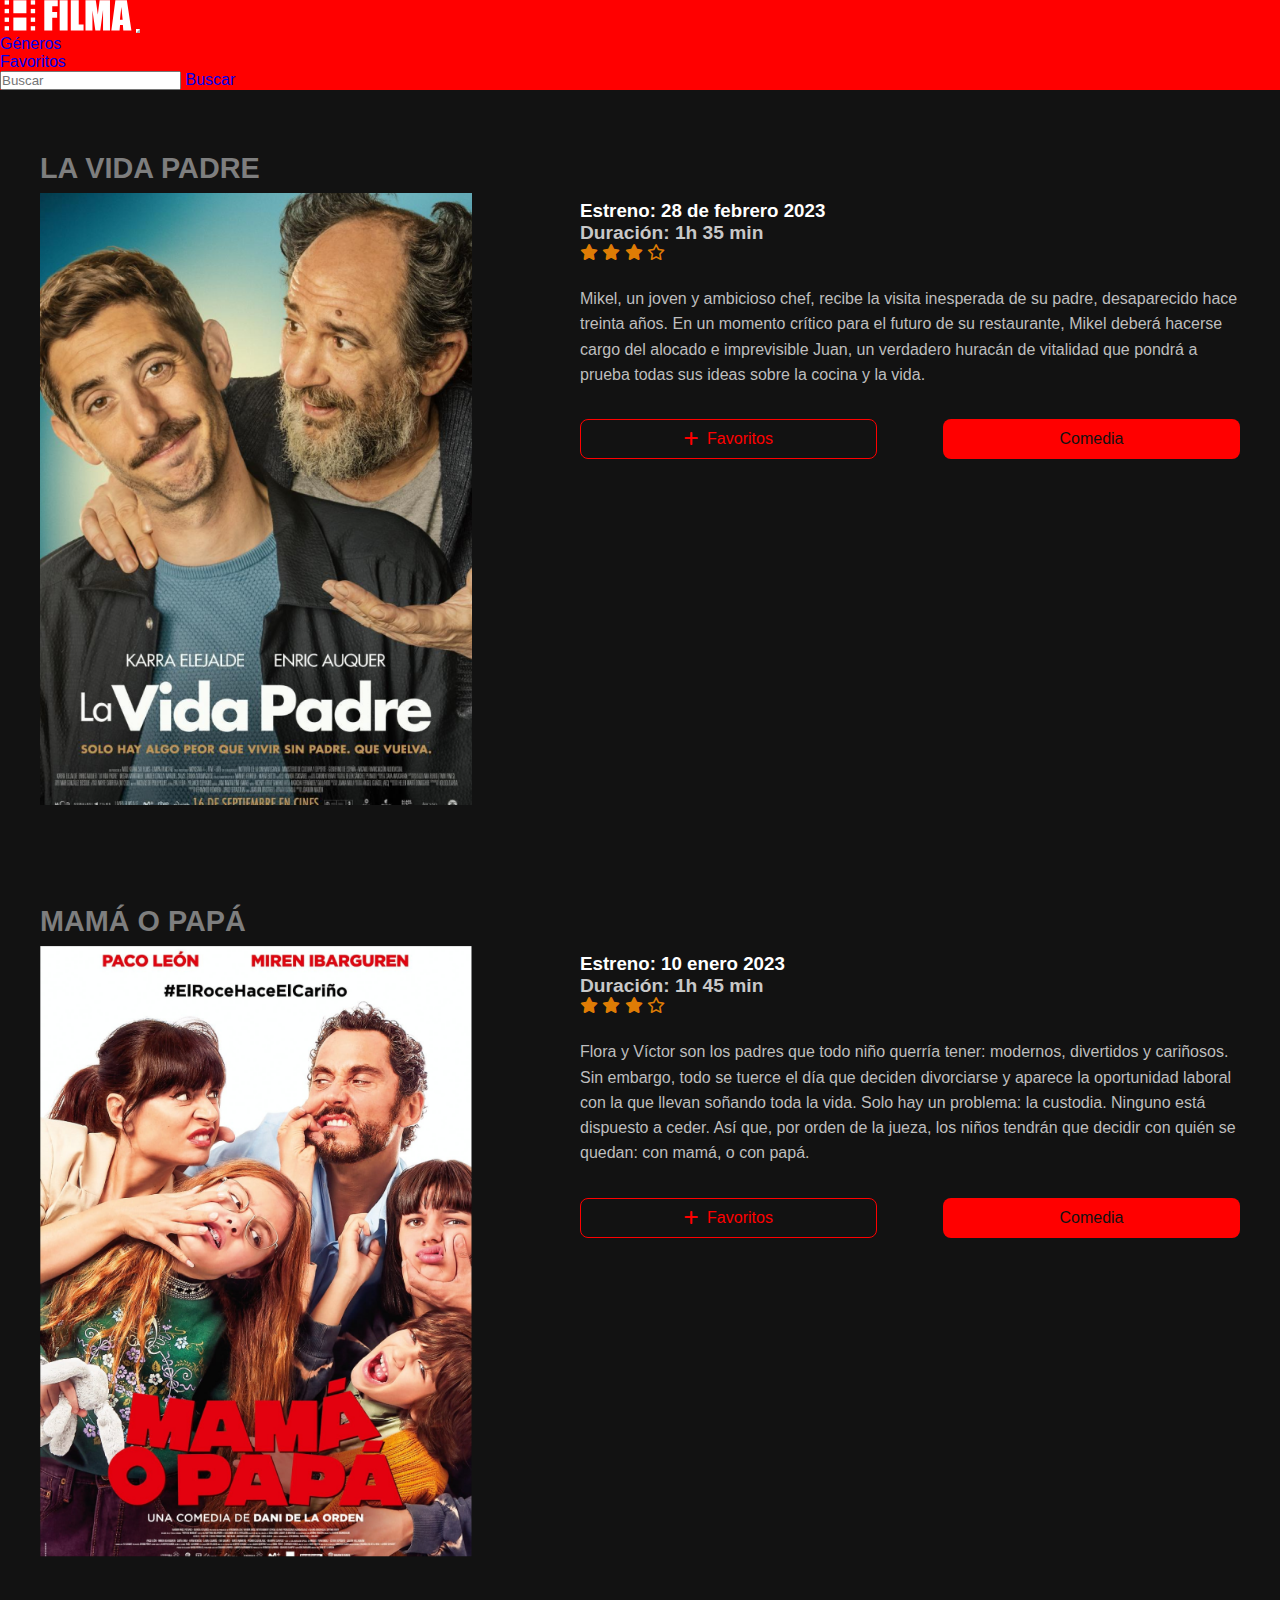
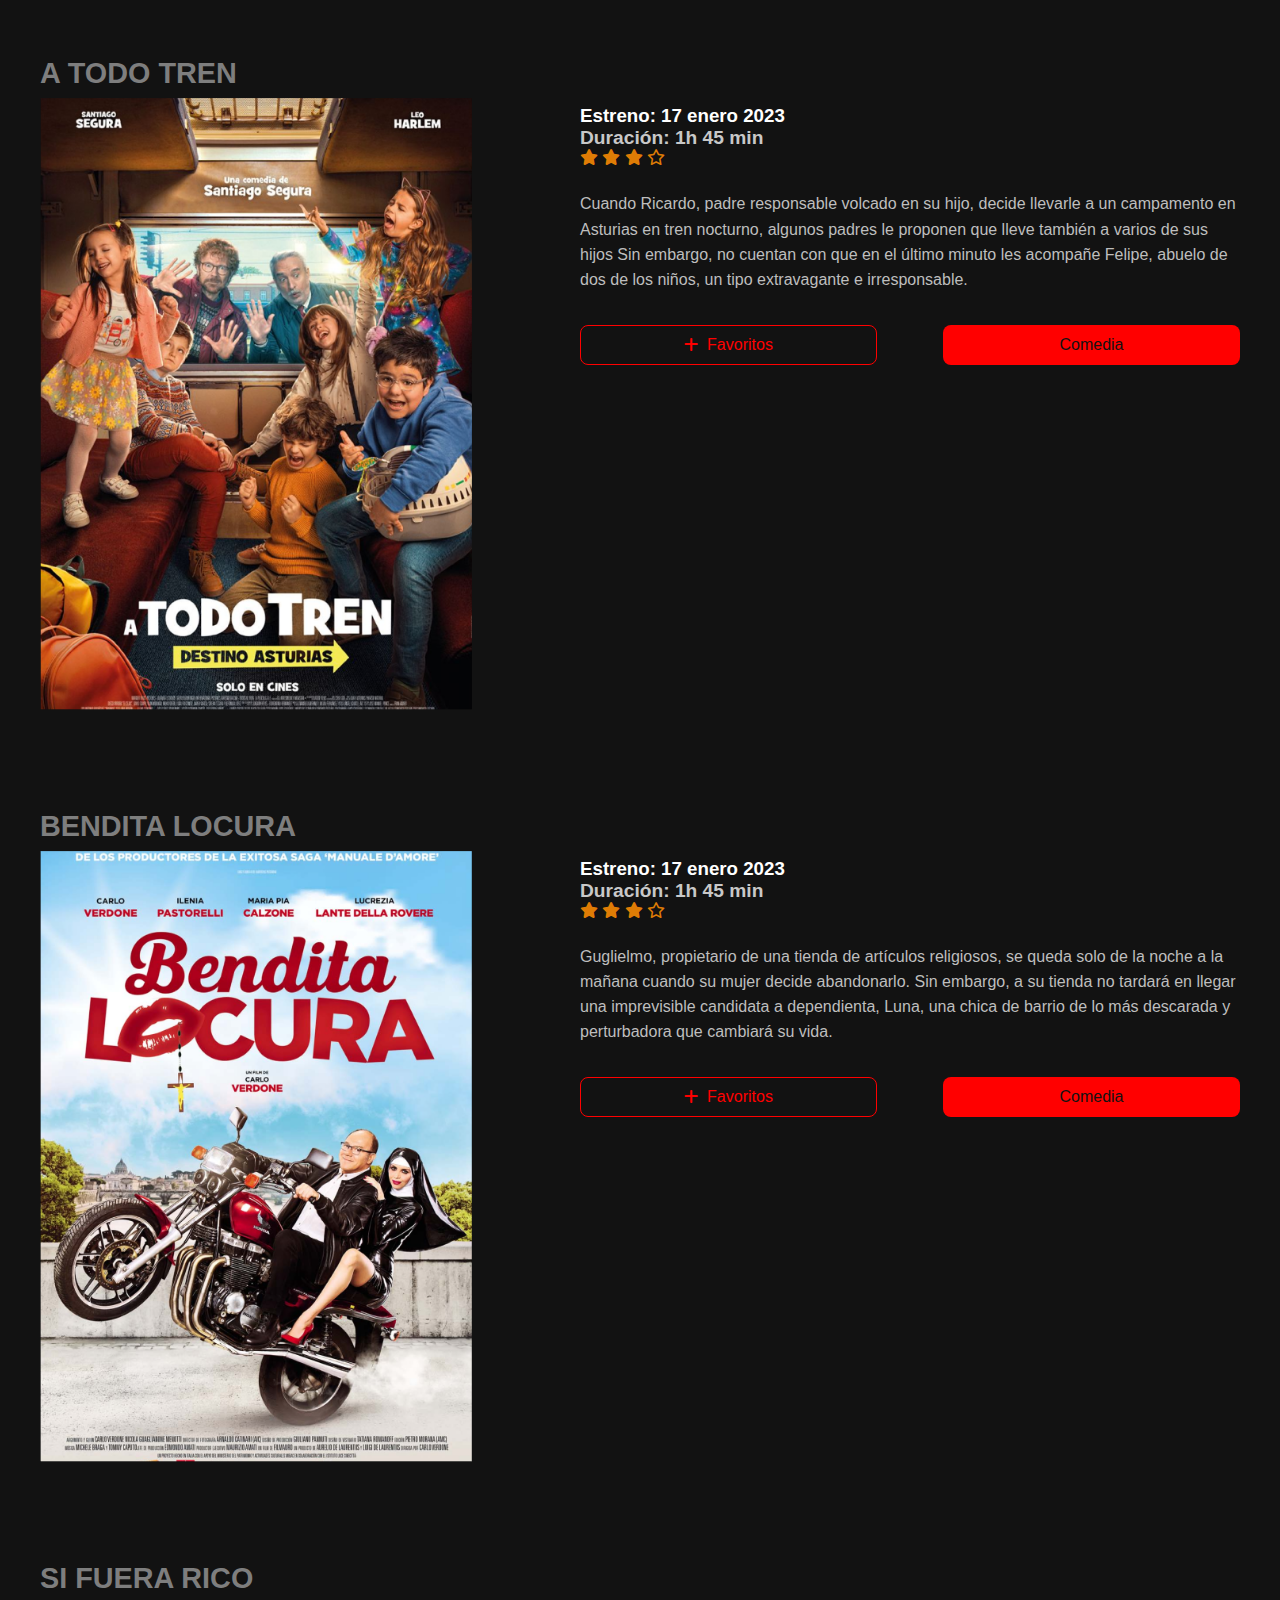
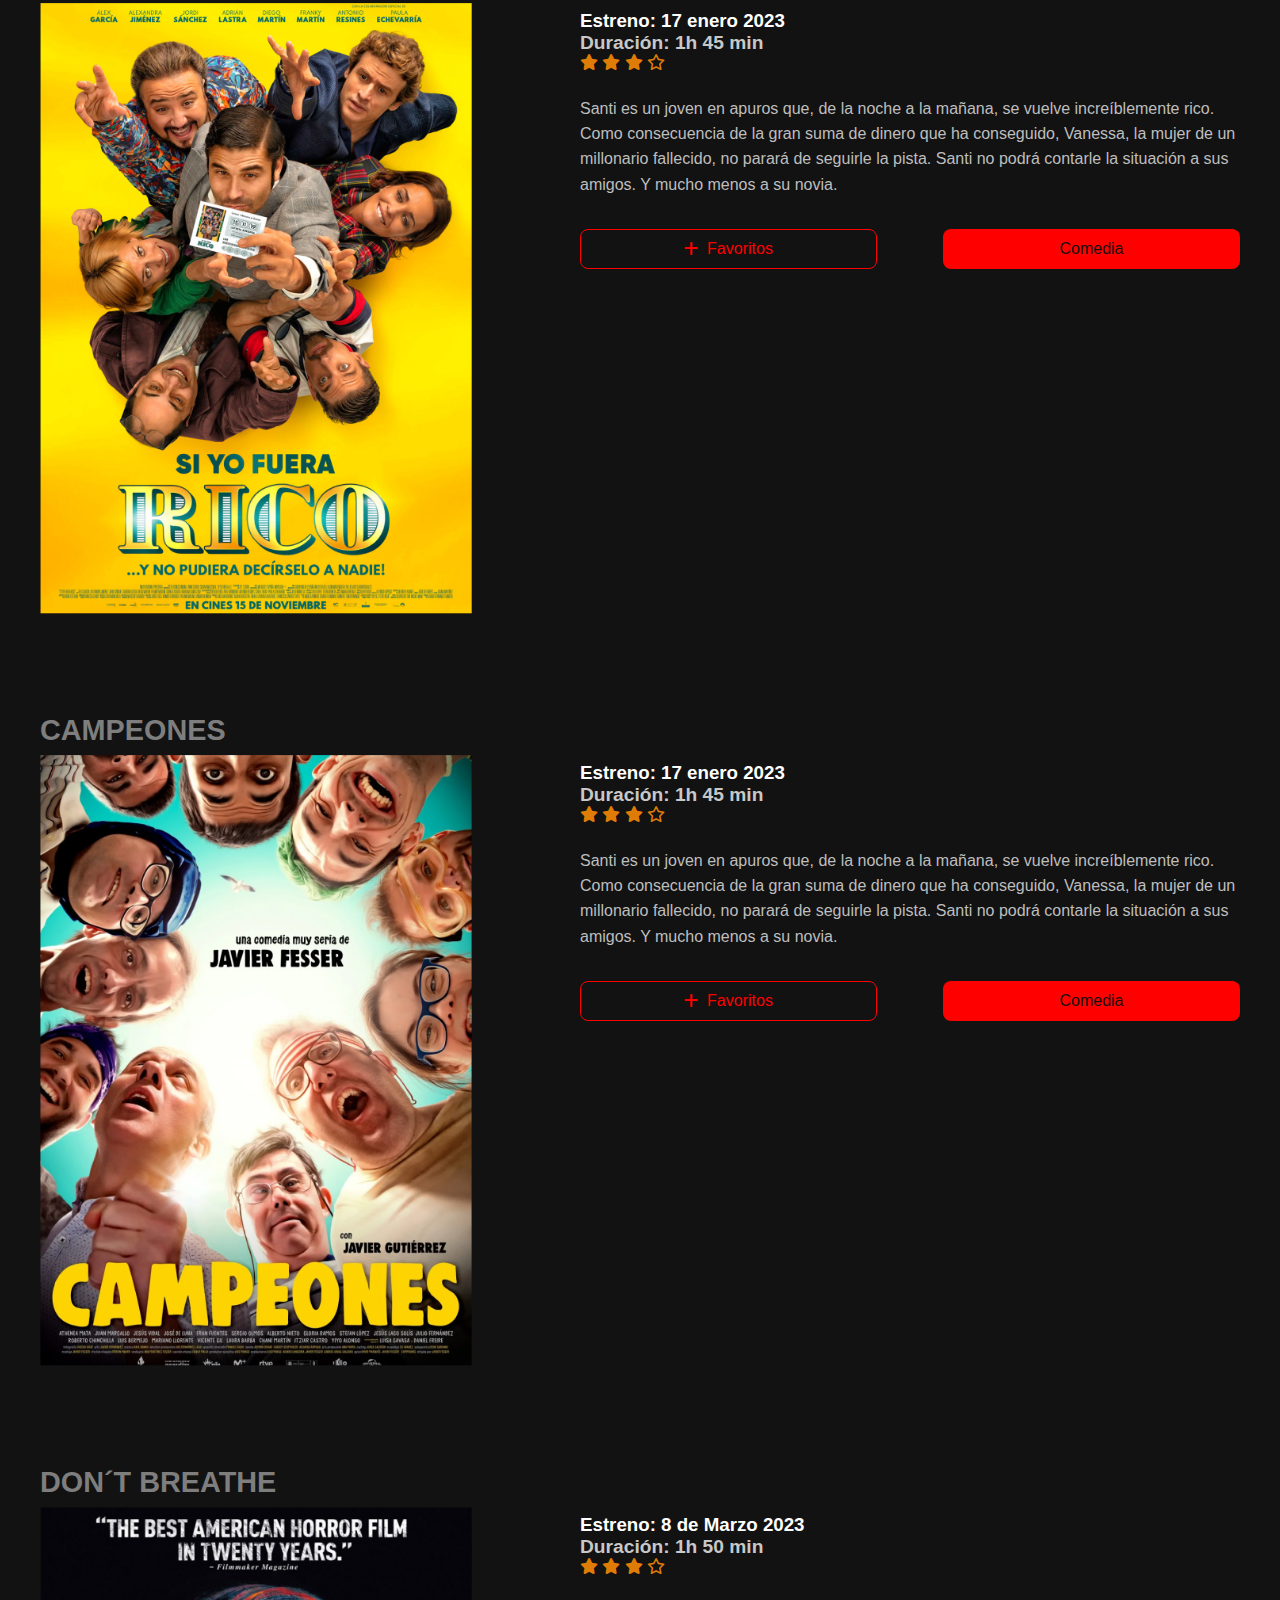
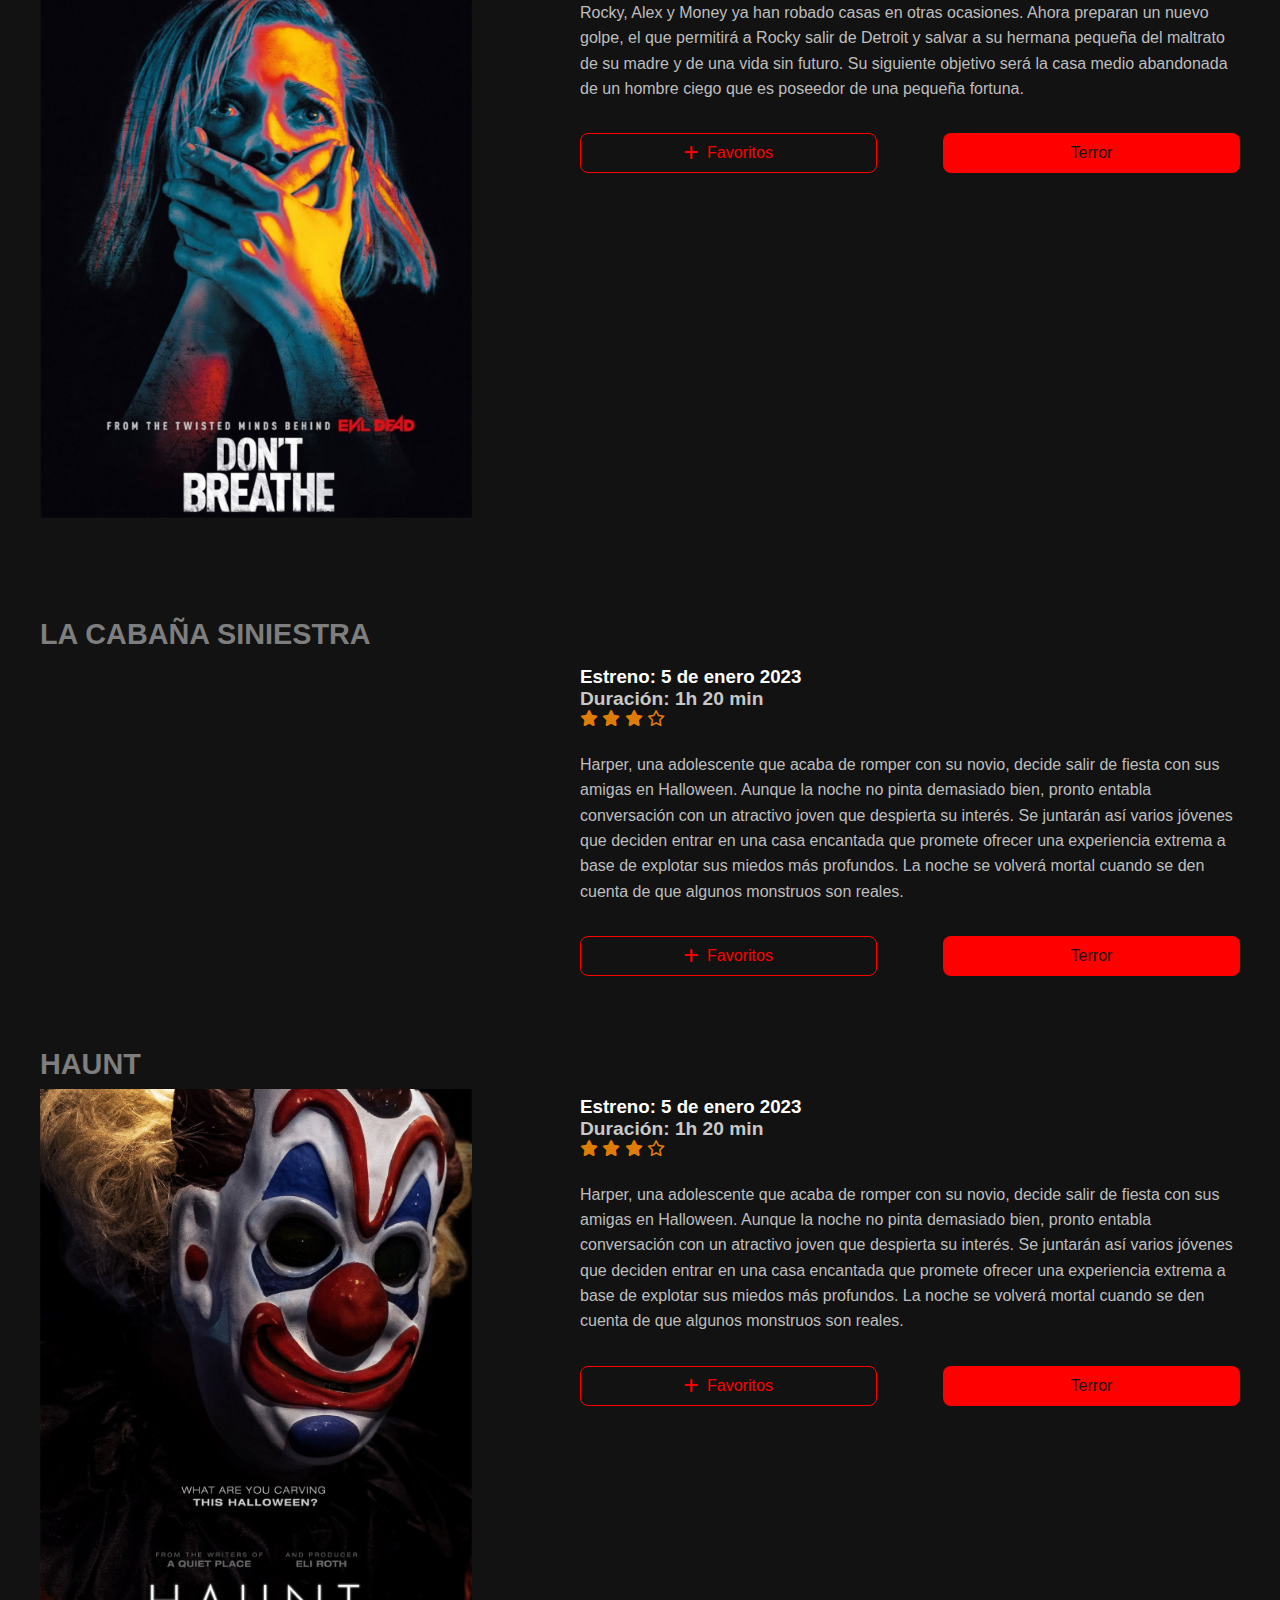
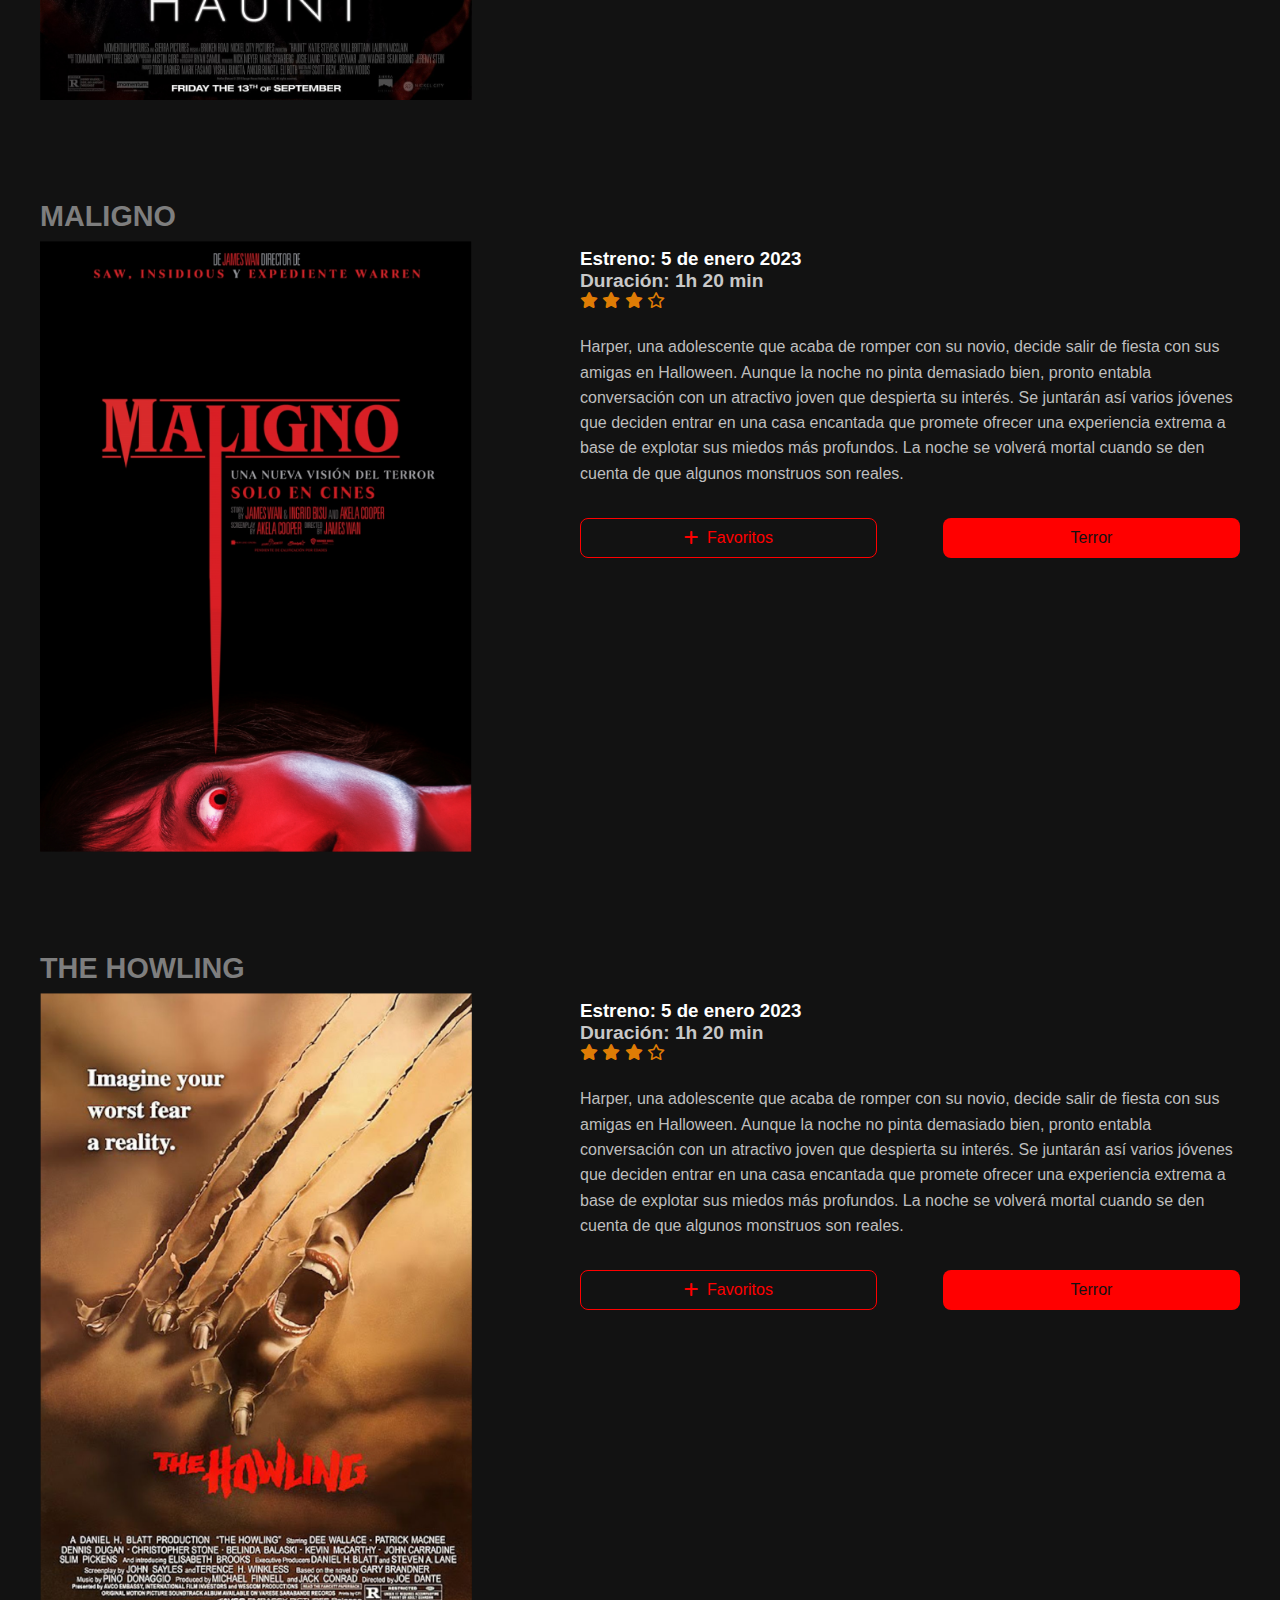
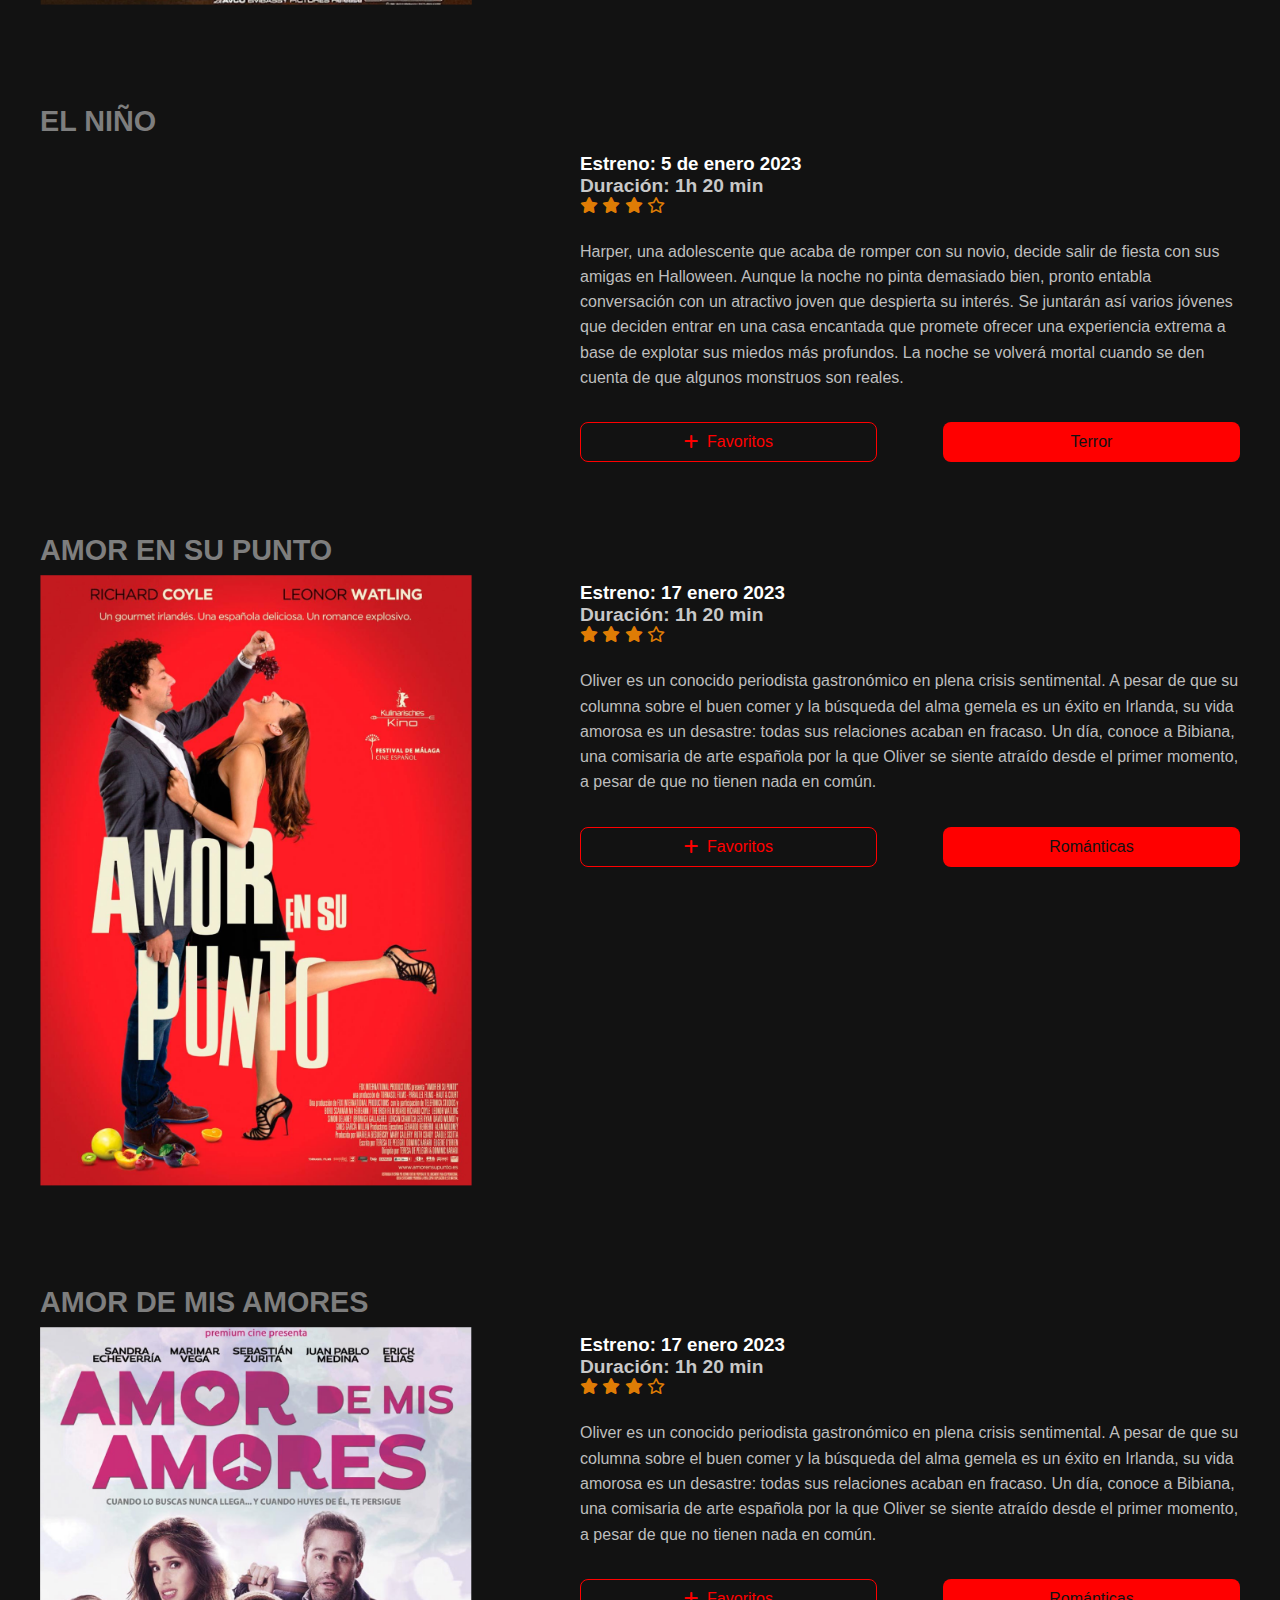
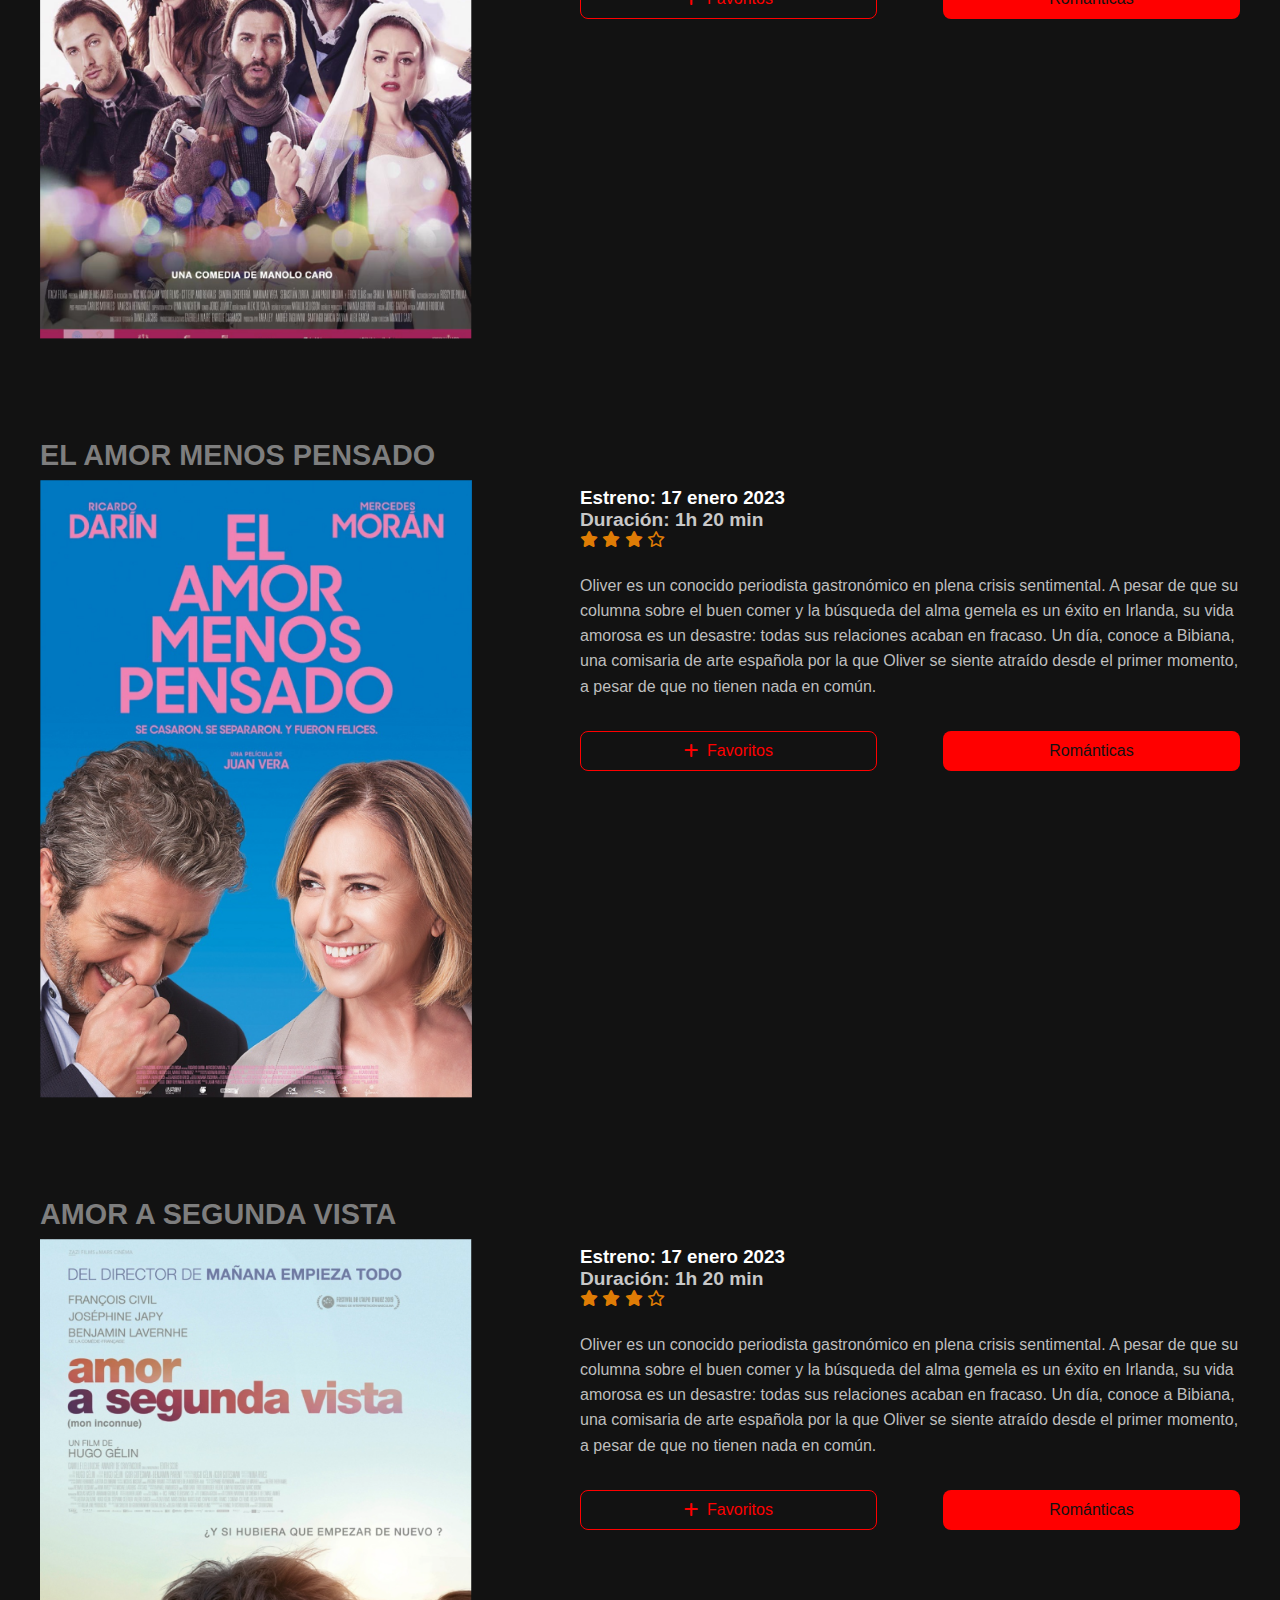
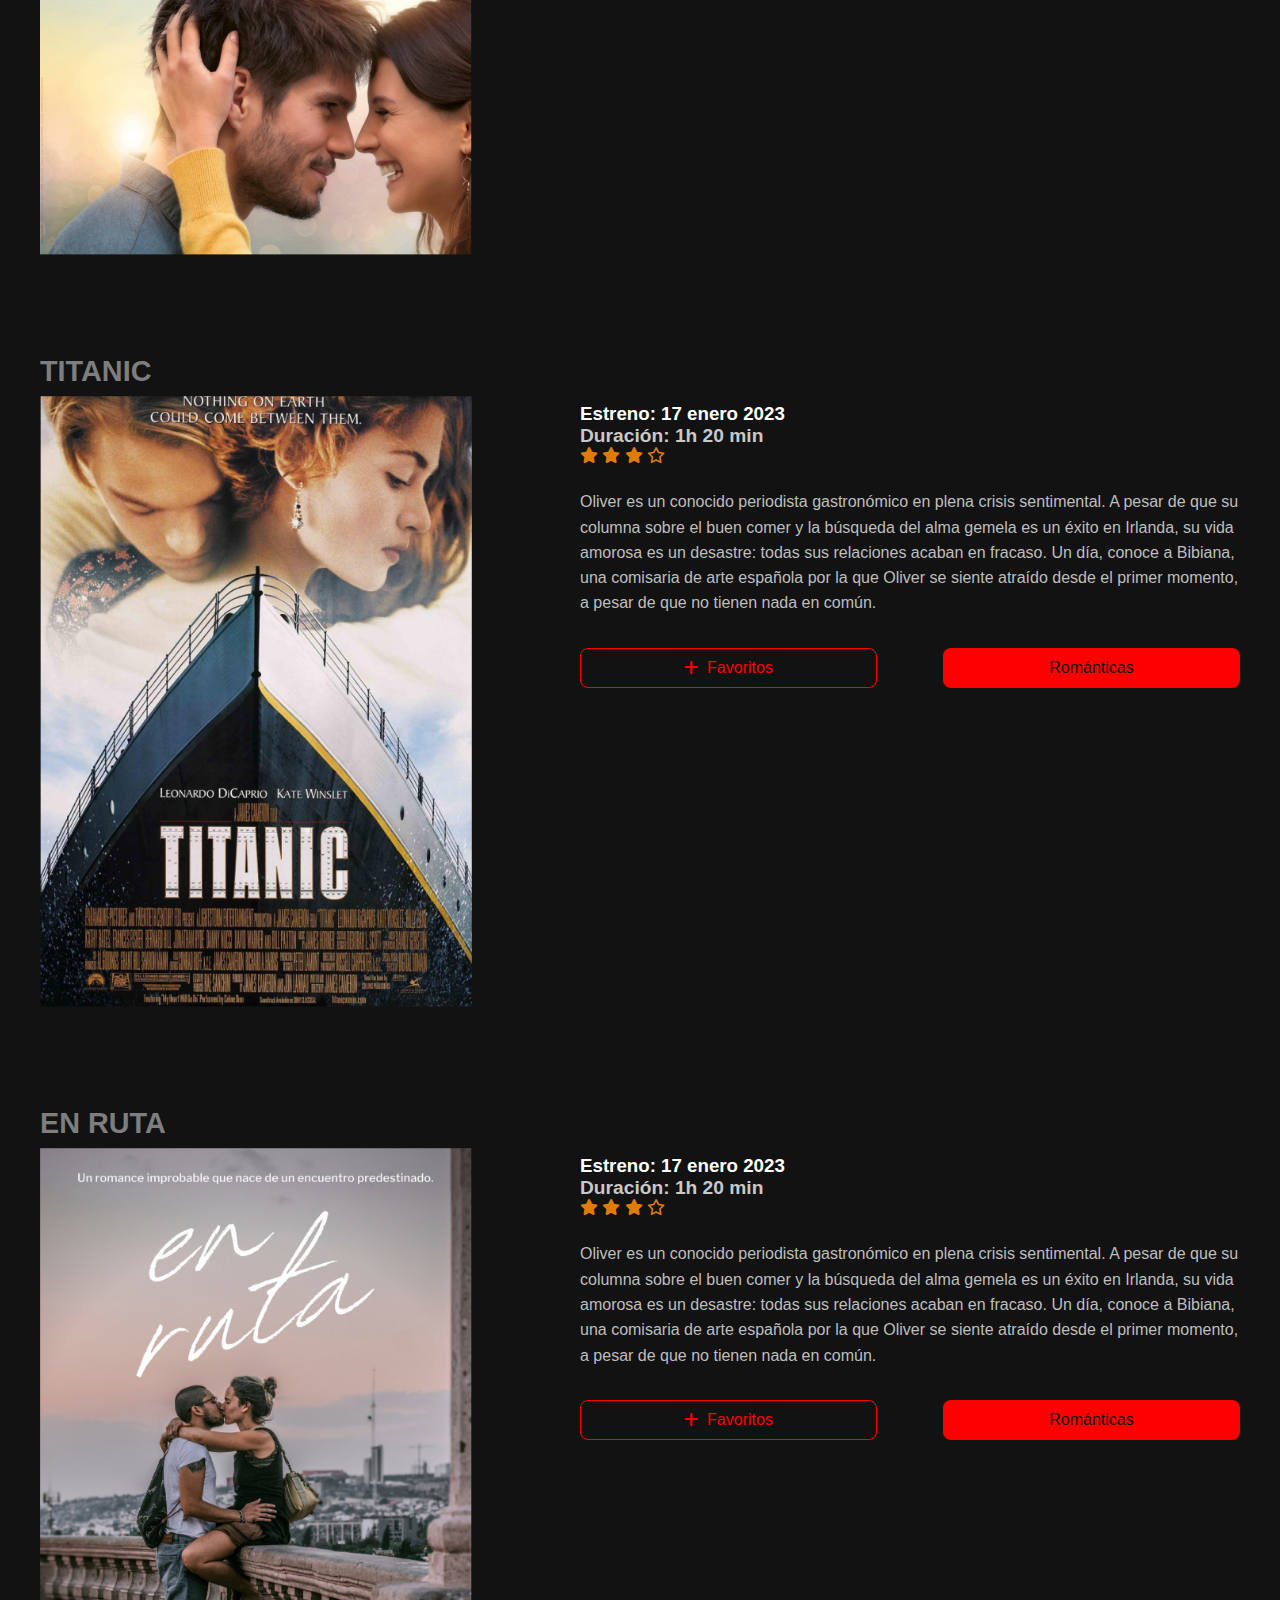
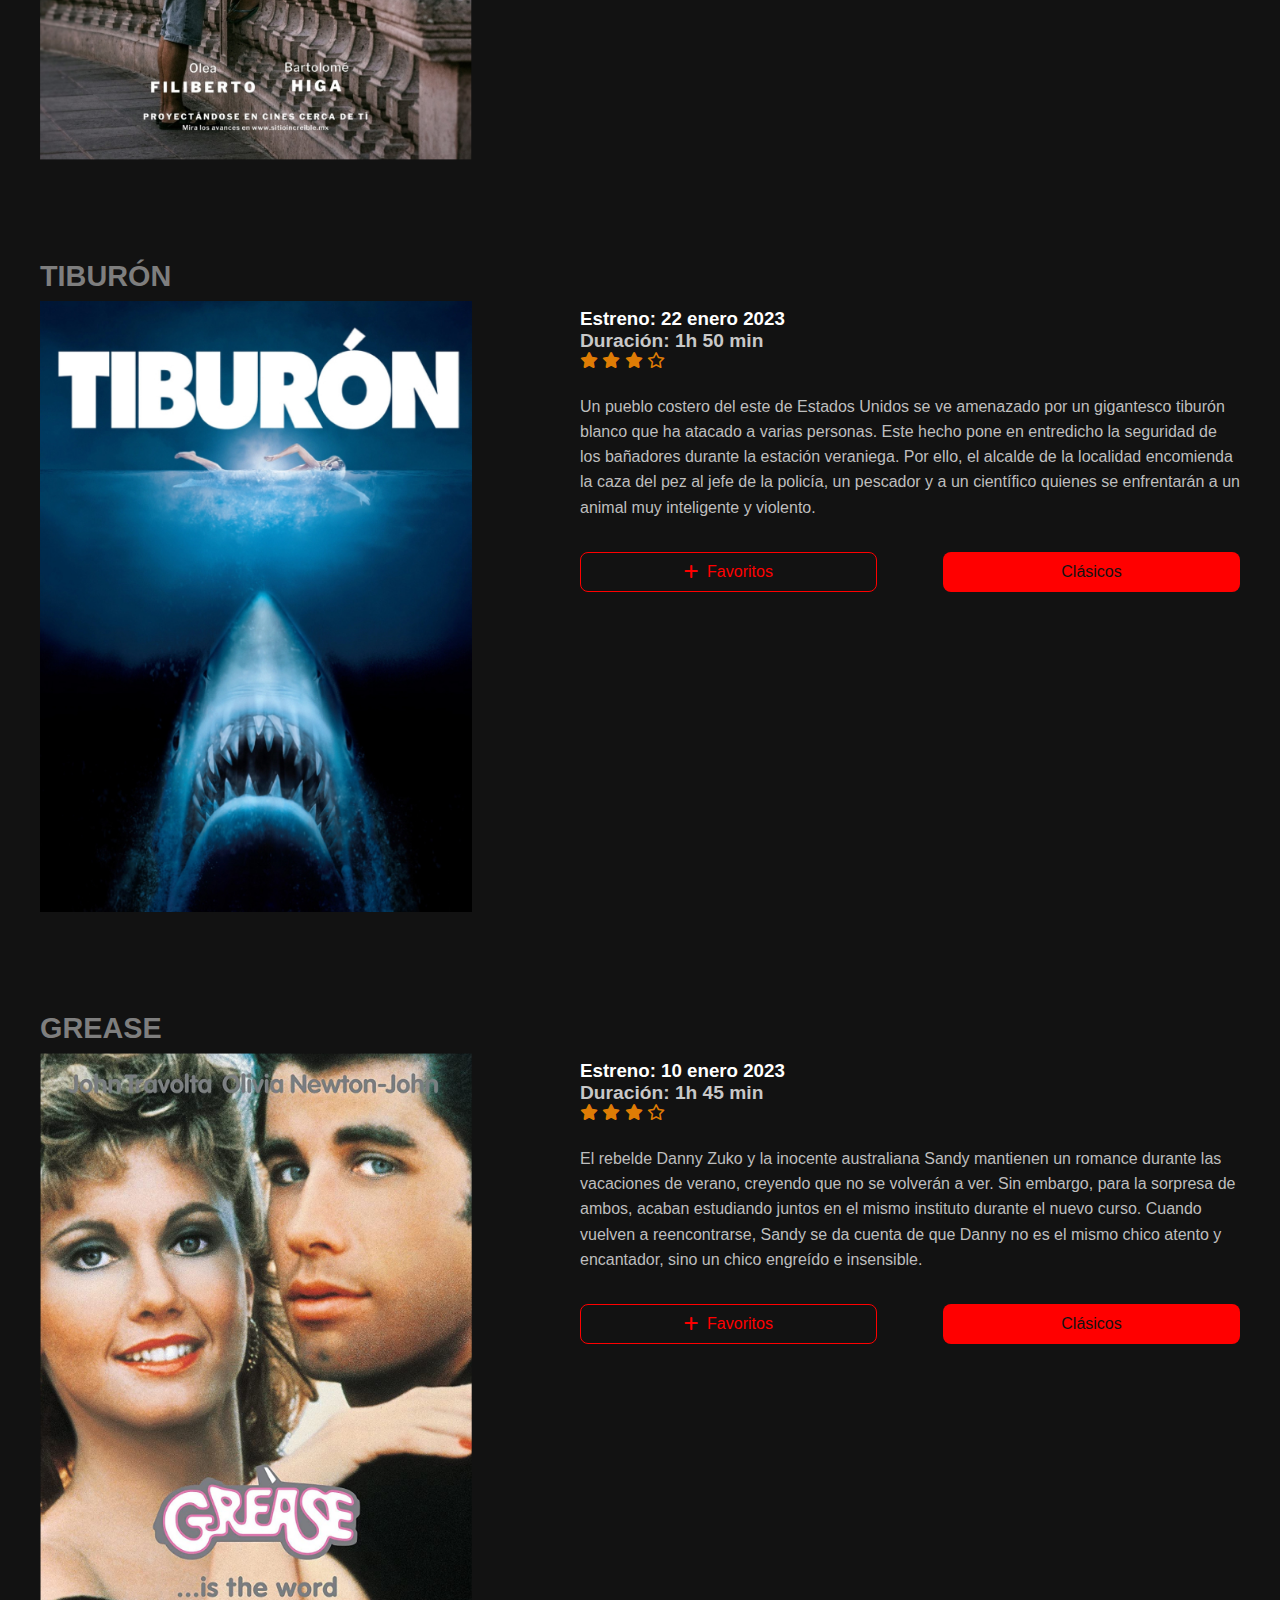
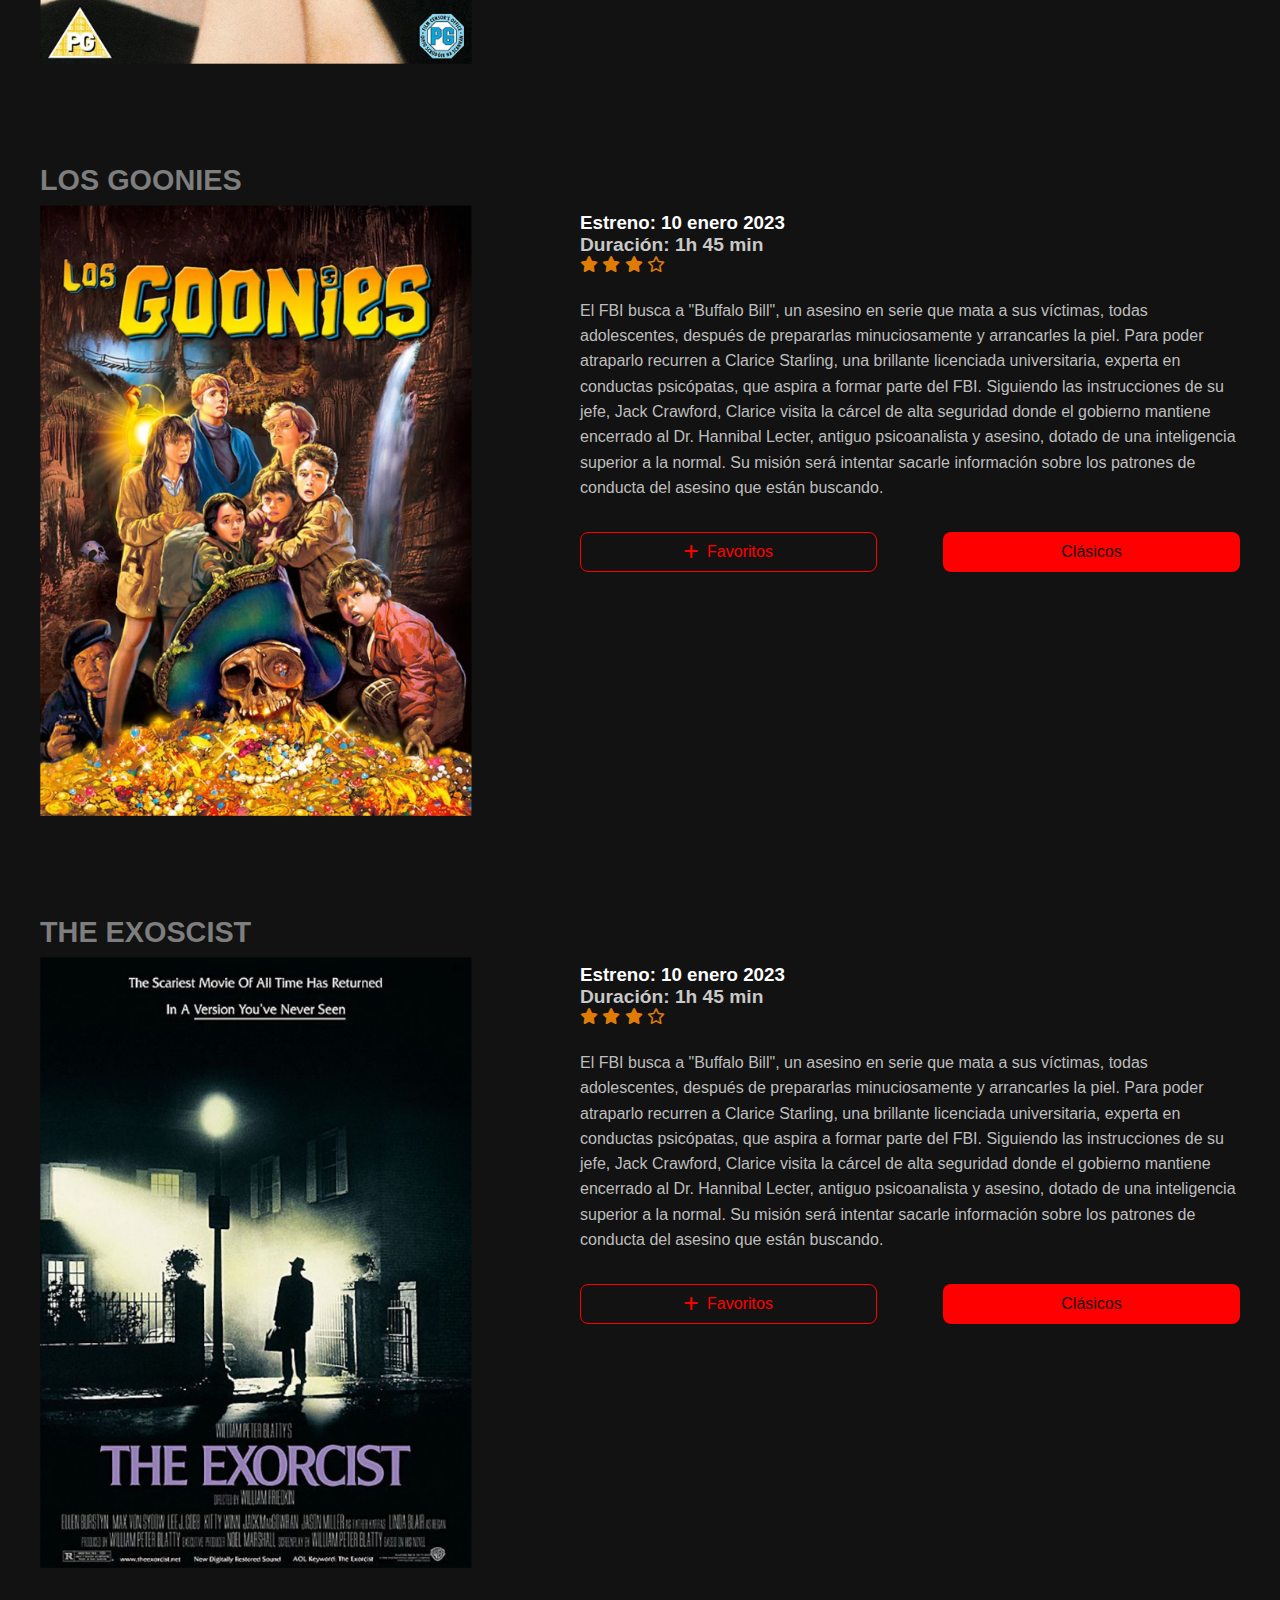
==== detail/detail-movie.html @ 05ec8e48 "first commit" ====
<!DOCTYPE html>
<html lang="en">

<head>
    <meta charset="UTF-8">
    <meta http-equiv="X-UA-Compatible" content="IE=edge">
    <meta name="viewport" content="width=device-width, initial-scale=1.0">
    <title>Detail movie</title>
    <!-- font awesome -->
    <link rel="stylesheet" href="https://cdnjs.cloudflare.com/ajax/libs/font-awesome/6.2.1/css/all.min.css">
    <!-- bootstrap css -->
    <link href="https://cdn.jsdelivr.net/npm/bootstrap@5.3.0-alpha1/dist/css/bootstrap.min.css" rel="stylesheet"
        integrity="sha384-GLhlTQ8iRABdZLl6O3oVMWSktQOp6b7In1Zl3/Jr59b6EGGoI1aFkw7cmDA6j6gD" crossorigin="anonymous">
    <!-- link tipografias google fonts -->
    <link rel="preconnect" href="https://fonts.googleapis.com">
    <link rel="preconnect" href="https://fonts.gstatic.com" crossorigin>
    <link href="https://fonts.googleapis.com/css2?family=Oswald:wght@500&display=swap" rel="stylesheet">

    <!-- mi hoja de estilos, predomina sobre bootstrap -->
    <link rel="stylesheet" href="../assets/styles/style.css">
    <link rel="stylesheet" href="../detail/styles/style.css">
</head>


<body class="detail-movie page">

    <header>
        <nav class="navbar fixed-top navbar-expand-lg">
            <div class="container-fluid">

                        <a href="../home/index.html"><img src="../assets/img/logo/logo_negative.svg" class="me-3" alt=""></a>


                <button class="navbar-toggler " type="button"  data-bs-toggle="collapse" data-bs-target="#navbarSupportedContent" aria-controls="navbarSupportedContent" aria-expanded="false" aria-label="Toggle navigation">
                    <span class="navbar-toggler-icon"></span>
                </button>

                <div class="collapse navbar-collapse "id="navbarSupportedContent">
                    <ul class="navbar-nav me-auto mb-2 mb-lg-0">
                        <li class="nav-item pt-2 ms-2">
                            <a class="nav-link text-white" href="../genres/genres/genres.html">Géneros</a>
                        </li>
                        <li class="nav-item pt-2 ms-2">
                            <a class="nav-link text-white" href="../favorite/favorite.html">Favoritos</a>
                        </li>
                    </ul>

                    <form class="d-flex" role="search">
                        <input class="form-control me-2" type="search" placeholder="Buscar" aria-label="Search">
                        <a class="btn btn-outline-success border border-light text-white"
                            href="../search/search-results.html">
                            Buscar
                        </a>
                    </form>
                </div>
            </div>
        </nav>
    </header>


    <main class="container">
        <section class="container-movie">
            <ul class="content-movie">

                <!-- PELICULAS COMEDIA -->
                <li id="pc1">
                    <div class="section-detail-movie">
                        <h2>
                            LA VIDA PADRE
                        </h2>
                        <figure>
                            <img src="../assets/img/peliculas/comedia/la_vida_padre.jpg" alt="">
                        </figure>
                    </div>

                    <div class="section-2-data-detail">
                        <h3>Estreno: 28 de febrero 2023</h3>
                        <h4>Duración: 1h 35 min</h4>
                        <div class="star">
                            <i class="fa-solid fa-star"></i>
                            <i class="fa-solid fa-star"></i>
                            <i class="fa-solid fa-star"></i>
                            <i class="fa-regular fa-star"></i>
                        </div>
                        <p class="sinopsis">
                            Mikel, un joven y ambicioso chef, recibe la visita inesperada de su padre, desaparecido hace
                            treinta años. En un momento crítico para el futuro de su restaurante, Mikel deberá hacerse
                            cargo del
                            alocado e imprevisible Juan, un verdadero huracán de vitalidad que pondrá a prueba todas sus
                            ideas
                            sobre la cocina y la vida.
                        </p>

                        <div class="buttoms-detail">
                            <a href="../favorite/favorite.html" class="button-secundary favorite">
                                <i class="fa-solid fa-plus icon-button"></i>
                                Favoritos
                            </a>
                            <a href="../genres/detail-genres/detail-genres.html#comedy-movie" class="button-primary genres">
                                Comedia
                            </a>
                        </div>
                    </div>
                </li>


                <li id="pc2">
                    <div class="section-detail-movie">
                        <h2>
                            MAMÁ O PAPÁ
                        </h2>
                        <figure>
                            <img src="../assets/img/peliculas/comedia/mama_o_papa.jpg" alt="">
                        </figure>
                    </div>

                    <div class="section-2-data-detail">
                        <h3>Estreno: 10 enero 2023</h3>
                        <h4>Duración: 1h 45 min</h4>
                        <div class="star">
                            <i class="fa-solid fa-star"></i>
                            <i class="fa-solid fa-star"></i>
                            <i class="fa-solid fa-star"></i>
                            <i class="fa-regular fa-star"></i>
                        </div>
                        <p class="sinopsis">
                            Flora y Víctor son los padres que todo niño querría tener: modernos, divertidos y
                            cariñosos. Sin embargo, todo se tuerce el día que deciden divorciarse y aparece la
                            oportunidad laboral con la que llevan soñando toda la vida. Solo hay un problema: la
                            custodia. Ninguno está dispuesto a ceder. Así que, por orden de la jueza, los niños tendrán
                            que decidir con quién se quedan: con mamá, o con papá.
                        </p>

                        <div class="buttoms-detail">
                            <a href="../favorite/favorite.html" class="button-secundary favorite">
                             <i class="fa-solid fa-plus icon-button"></i>
                                Favoritos
                            </a>

                            <a href="../genres/detail-genres/detail-genres.html#comedy-movie" class="button-primary genres">
                                </i>Comedia
                            </a>
                        </div>
                    </div>
                </li>



                <li id="pc3">
                    <div class="section-detail-movie">
                        <h2>
                            A TODO TREN
                        </h2>
                        <figure>
                            <img src="../assets/img/peliculas/comedia/a_todo_tren.jpg" alt="">
                        </figure>
                    </div>

                    <div class="section-2-data-detail">
                        <h3>Estreno: 17 enero 2023</h3>
                        <h4>Duración: 1h 45 min</h4>
                        <div class="star">
                            <i class="fa-solid fa-star"></i>
                            <i class="fa-solid fa-star"></i>
                            <i class="fa-solid fa-star"></i>
                            <i class="fa-regular fa-star"></i>
                        </div>
                        <p class="sinopsis">
                            Cuando Ricardo, padre responsable volcado en su hijo, decide llevarle a un campamento en
                            Asturias en tren nocturno, algunos padres le proponen que lleve también a varios de sus
                            hijos Sin embargo, no cuentan con que en el último minuto les acompañe Felipe, abuelo de dos
                            de los niños, un tipo extravagante e irresponsable.
                        </p>

                        <div class="buttoms-detail">
                            <a href="../favorite/favorite.html" class="button-secundary favorite">
                                <i class="fa-solid fa-plus icon-button"></i>
                                Favoritos
                            </a>
                            <a href="../genres/detail-genres/detail-genres.html#comedy-movie" class="button-primary genres">
                                </i>Comedia
                            </a>
                        </div>
                    </div>
                </li>


                <li id="pc4">
                    <div class="section-detail-movie">
                        <h2>
                            BENDITA LOCURA
                        </h2>
                        <figure>
                            <img src="../assets/img/peliculas/comedia/bendita_locura.jpg" alt="">
                        </figure>
                    </div>

                    <div class="section-2-data-detail">
                        <h3>Estreno: 17 enero 2023</h3>
                        <h4>Duración: 1h 45 min</h4>
                        <div class="star">
                            <i class="fa-solid fa-star"></i>
                            <i class="fa-solid fa-star"></i>
                            <i class="fa-solid fa-star"></i>
                            <i class="fa-regular fa-star"></i>
                        </div>
                        <p class="sinopsis">
                            Guglielmo, propietario de una tienda de artículos religiosos, se queda solo de la noche a la
                            mañana cuando su mujer decide abandonarlo. Sin embargo, a su tienda no tardará en llegar una
                            imprevisible candidata a dependienta, Luna, una chica de barrio de lo más descarada y
                            perturbadora que cambiará su vida.
                        </p>

                        <div class="buttoms-detail">
                            <a href="../favorite/favorite.html" class="button-secundary favorite">
                                <i class="fa-solid fa-plus icon-button"></i>
                                Favoritos
                            </a>
                            <a href="../genres/detail-genres/detail-genres.html#comedy-movie" class="button-primary genres">
                                </i>Comedia
                            </a>
                        </div>
                    </div>
                </li>


                <li id="pc5">
                    <div class="section-detail-movie">
                        <h2>
                            SI FUERA RICO
                        </h2>
                        <figure>
                            <img src="../assets/img/peliculas/comedia/si_fuera_rico.jpg" alt="">
                        </figure>
                    </div>

                    <div class="section-2-data-detail">
                        <h3>Estreno: 17 enero 2023</h3>
                        <h4>Duración: 1h 45 min</h4>
                        <div class="star">
                            <i class="fa-solid fa-star"></i>
                            <i class="fa-solid fa-star"></i>
                            <i class="fa-solid fa-star"></i>
                            <i class="fa-regular fa-star"></i>
                        </div>
                        <p class="sinopsis">
                            Santi es un joven en apuros que, de la noche a la mañana, se vuelve increíblemente rico.
                            Como consecuencia de la gran suma de dinero que ha conseguido, Vanessa, la mujer de un
                            millonario fallecido, no parará de seguirle la pista. Santi no podrá contarle la situación a
                            sus amigos. Y mucho menos a su novia.
                        </p>

                        <div class="buttoms-detail">
                            <a href="../favorite/favorite.html" class="button-secundary favorite">
                                <i class="fa-solid fa-plus icon-button"></i>
                                Favoritos
                            </a>
                            <a href="../genres/detail-genres/detail-genres.html#comedy-movie" class="button-primary genres">
                                </i>Comedia
                            </a>
                        </div>
                    </div>
                </li>


                <li id="pc6">
                    <div class="section-detail-movie">
                        <h2>
                            CAMPEONES
                        </h2>
                        <figure>
                            <img src="../assets/img/peliculas/comedia/campeones.jpg" alt="">
                        </figure>
                    </div>

                    <div class="section-2-data-detail">
                        <h3>Estreno: 17 enero 2023</h3>
                        <h4>Duración: 1h 45 min</h4>
                        <div class="star">
                            <i class="fa-solid fa-star"></i>
                            <i class="fa-solid fa-star"></i>
                            <i class="fa-solid fa-star"></i>
                            <i class="fa-regular fa-star"></i>
                        </div>
                        <p class="sinopsis">
                            Santi es un joven en apuros que, de la noche a la mañana, se vuelve increíblemente rico.
                            Como consecuencia de la gran suma de dinero que ha conseguido, Vanessa, la mujer de un
                            millonario fallecido, no parará de seguirle la pista. Santi no podrá contarle la situación a
                            sus amigos. Y mucho menos a su novia.
                        </p>

                        <div class="buttoms-detail">
                            <a href="../favorite/favorite.html" class="button-secundary favorite">
                                <i class="fa-solid fa-plus icon-button"></i>
                                Favoritos
                            </a>
                            <a href="../genres/detail-genres/detail-genres.html#comedy-movie" class="button-primary genres">
                                </i>Comedia
                            </a>
                        </div>
                    </div>
                </li>


                <!-- PELICULAS TERROR -->

                <li id="pt1">
                    <div class="section-detail-movie">
                        <h2>
                            DON´T BREATHE
                        </h2>
                        <figure>
                            <img src="../assets/img/peliculas/terror/dontbreathe.jpg" alt="">
                        </figure>
                    </div>

                    <div class="section-2-data-detail">
                        <h3>Estreno: 8 de Marzo 2023</h3>
                        <h4>Duración: 1h 50 min</h4>
                        <div class="star">
                            <i class="fa-solid fa-star"></i>
                            <i class="fa-solid fa-star"></i>
                            <i class="fa-solid fa-star"></i>
                            <i class="fa-regular fa-star"></i>
                        </div>
                        <p class="sinopsis">
                            Rocky, Alex y Money ya han robado casas en otras ocasiones.
                            Ahora preparan un nuevo golpe, el que permitirá a Rocky salir de Detroit
                            y salvar a su hermana pequeña del maltrato de su madre y de una vida sin futuro.
                            Su siguiente objetivo será la casa medio abandonada de un hombre ciego que es poseedor de
                            una pequeña fortuna.
                        </p>

                        <div class="buttoms-detail">
                            <a href="../favorite/favorite.html" class="button-secundary favorite">
                                <i class="fa-solid fa-plus icon-button"></i>
                                Favoritos
                            </a>
                            <a href="../genres/detail-genres/detail-genres.html#terror-movie" class="button-primary genres">
                                </i>Terror
                            </a>
                        </div>
                    </div>
                </li>


                <li id="pt2">
                    <div class="section-detail-movie">
                        <h2>
                            LA CABAÑA SINIESTRA
                        </h2>
                        <figure>
                            <img src="../assets/img/peliculas/terror/cabaña_siniestra.jpg" alt="">
                        </figure>
                    </div>

                    <div class="section-2-data-detail">
                        <h3>Estreno: 5 de enero 2023</h3>
                        <h4>Duración: 1h 20 min</h4>
                        <div class="star">
                            <i class="fa-solid fa-star"></i>
                            <i class="fa-solid fa-star"></i>
                            <i class="fa-solid fa-star"></i>
                            <i class="fa-regular fa-star"></i>
                        </div>
                        <p class="sinopsis">
                            Harper, una adolescente que acaba de romper con su novio, decide salir
                            de fiesta con sus amigas en Halloween. Aunque la noche no pinta demasiado bien,
                            pronto entabla conversación con un atractivo joven que despierta su interés.
                            Se juntarán así varios jóvenes que deciden entrar en una casa encantada que promete ofrecer
                            una experiencia extrema a base de explotar sus miedos más profundos. La noche se volverá
                            mortal cuando se den cuenta de que algunos monstruos son reales.
                        </p>

                        <div class="buttoms-detail">
                            <a href="../favorite/favorite.html" class="button-secundary favorite">
                                <i class="fa-solid fa-plus icon-button"></i>
                                Favoritos
                            </a>
                            <a href="../genres/detail-genres/detail-genres.html#terror-movie" class="button-primary genres">
                                </i>Terror
                            </a>
                        </div>
                    </div>
                </li>


                <li id="pt3">
                    <div class="section-detail-movie">
                        <h2>
                            HAUNT
                        </h2>
                        <figure>
                            <img src="../assets/img/peliculas/terror/haunt.jpg" alt="">
                        </figure>
                    </div>

                    <div class="section-2-data-detail">
                        <h3>Estreno: 5 de enero 2023</h3>
                        <h4>Duración: 1h 20 min</h4>
                        <div class="star">
                            <i class="fa-solid fa-star"></i>
                            <i class="fa-solid fa-star"></i>
                            <i class="fa-solid fa-star"></i>
                            <i class="fa-regular fa-star"></i>
                        </div>
                        <p class="sinopsis">
                            Harper, una adolescente que acaba de romper con su novio, decide salir
                            de fiesta con sus amigas en Halloween. Aunque la noche no pinta demasiado bien,
                            pronto entabla conversación con un atractivo joven que despierta su interés.
                            Se juntarán así varios jóvenes que deciden entrar en una casa encantada que promete ofrecer
                            una experiencia extrema a base de explotar sus miedos más profundos. La noche se volverá
                            mortal cuando se den cuenta de que algunos monstruos son reales.
                        </p>

                        <div class="buttoms-detail">
                            <a href="../favorite/favorite.html" class="button-secundary favorite">
                                <i class="fa-solid fa-plus icon-button"></i>
                                Favoritos
                            </a>
                            <a href="../genres/detail-genres/detail-genres.html#terror-movie" class="button-primary genres">
                                </i>Terror
                            </a>
                        </div>
                    </div>
                </li>


                <li id="pt4">
                    <div class="section-detail-movie">
                        <h2>
                            MALIGNO
                        </h2>
                        <figure>
                            <img src="../assets/img/peliculas/terror/maligno.jpg" alt="">
                        </figure>
                    </div>

                    <div class="section-2-data-detail">
                        <h3>Estreno: 5 de enero 2023</h3>
                        <h4>Duración: 1h 20 min</h4>
                        <div class="star">
                            <i class="fa-solid fa-star"></i>
                            <i class="fa-solid fa-star"></i>
                            <i class="fa-solid fa-star"></i>
                            <i class="fa-regular fa-star"></i>
                        </div>
                        <p class="sinopsis">
                            Harper, una adolescente que acaba de romper con su novio, decide salir
                            de fiesta con sus amigas en Halloween. Aunque la noche no pinta demasiado bien,
                            pronto entabla conversación con un atractivo joven que despierta su interés.
                            Se juntarán así varios jóvenes que deciden entrar en una casa encantada que promete ofrecer
                            una experiencia extrema a base de explotar sus miedos más profundos. La noche se volverá
                            mortal cuando se den cuenta de que algunos monstruos son reales.
                        </p>

                        <div class="buttoms-detail">
                            <a href="../favorite/favorite.html" class="button-secundary favorite">
                                <i class="fa-solid fa-plus icon-button"></i>
                                Favoritos
                            </a>
                            <a href="../genres/detail-genres/detail-genres.html#terror-movie" class="button-primary genres">
                                </i>Terror
                            </a>
                        </div>
                    </div>
                </li>


                <li id="pt5">
                    <div class="section-detail-movie">
                        <h2>
                            THE HOWLING
                        </h2>
                        <figure>
                            <img src="../assets/img/peliculas/terror/thehowling.jpg" alt="">
                        </figure>
                    </div>

                    <div class="section-2-data-detail">
                        <h3>Estreno: 5 de enero 2023</h3>
                        <h4>Duración: 1h 20 min</h4>
                        <div class="star">
                            <i class="fa-solid fa-star"></i>
                            <i class="fa-solid fa-star"></i>
                            <i class="fa-solid fa-star"></i>
                            <i class="fa-regular fa-star"></i>
                        </div>
                        <p class="sinopsis">
                            Harper, una adolescente que acaba de romper con su novio, decide salir
                            de fiesta con sus amigas en Halloween. Aunque la noche no pinta demasiado bien,
                            pronto entabla conversación con un atractivo joven que despierta su interés.
                            Se juntarán así varios jóvenes que deciden entrar en una casa encantada que promete ofrecer
                            una experiencia extrema a base de explotar sus miedos más profundos. La noche se volverá
                            mortal cuando se den cuenta de que algunos monstruos son reales.
                        </p>

                        <div class="buttoms-detail">
                            <a href="../favorite/favorite.html" class="button-secundary favorite">
                                <i class="fa-solid fa-plus icon-button"></i>
                                Favoritos
                            </a>
                            <a href="../genres/detail-genres/detail-genres.html#terror-movie" class="button-primary genres">
                                </i>Terror
                            </a>
                        </div>
                    </div>
                </li>


                <li id="pt6">
                    <div class="section-detail-movie">
                        <h2>
                            EL NIÑO
                        </h2>
                        <figure>
                            <img src="../assets/img/peliculas/terror/niño.jpg" alt="">
                        </figure>
                    </div>

                    <div class="section-2-data-detail">
                        <h3>Estreno: 5 de enero 2023</h3>
                        <h4>Duración: 1h 20 min</h4>
                        <div class="star">
                            <i class="fa-solid fa-star"></i>
                            <i class="fa-solid fa-star"></i>
                            <i class="fa-solid fa-star"></i>
                            <i class="fa-regular fa-star"></i>
                        </div>
                        <p class="sinopsis">
                            Harper, una adolescente que acaba de romper con su novio, decide salir
                            de fiesta con sus amigas en Halloween. Aunque la noche no pinta demasiado bien,
                            pronto entabla conversación con un atractivo joven que despierta su interés.
                            Se juntarán así varios jóvenes que deciden entrar en una casa encantada que promete ofrecer
                            una experiencia extrema a base de explotar sus miedos más profundos. La noche se volverá
                            mortal cuando se den cuenta de que algunos monstruos son reales.
                        </p>

                        <div class="buttoms-detail">
                            <a href="../favorite/favorite.html" class="button-secundary favorite">
                                <i class="fa-solid fa-plus icon-button"></i>
                                Favoritos
                            </a>
                            <a href="../genres/detail-genres/detail-genres.html#terror-movie" class="button-primary genres">
                                </i>Terror
                            </a>
                        </div>
                    </div>
                </li>

                <!-- PELICULAS ROMÁNTICAS -->

                <li id="pr1">
                    <div class="section-detail-movie">
                        <h2>
                            AMOR EN SU PUNTO
                        </h2>
                        <figure>
                            <img src="../assets/img/peliculas/romanticas/amor_en_su_punto.jpg" alt="">
                        </figure>
                    </div>

                    <div class="section-2-data-detail">
                        <h3>Estreno: 17 enero 2023</h3>
                        <h4>Duración: 1h 20 min</h4>
                        <div class="star">
                            <i class="fa-solid fa-star"></i>
                            <i class="fa-solid fa-star"></i>
                            <i class="fa-solid fa-star"></i>
                            <i class="fa-regular fa-star"></i>
                        </div>
                        <p class="sinopsis">
                            Oliver es un conocido periodista gastronómico en plena crisis
                            sentimental. A pesar de que su columna sobre el buen comer y
                            la búsqueda del alma gemela es un éxito en Irlanda, su vida amorosa
                            es un desastre: todas sus relaciones acaban en fracaso. Un día, conoce a Bibiana,
                            una comisaria de arte española por la que Oliver se siente atraído desde el primer momento,
                            a pesar de que no tienen nada en común.
                        </p>

                        <div class="buttoms-detail">
                            <a href="../favorite/favorite.html" class="button-secundary favorite">
                                <i class="fa-solid fa-plus icon-button"></i>
                                Favoritos
                            </a>
                            <a href="../genres/detail-genres/detail-genres.html#romantic-movie" class="button-primary genres">
                                </i>Románticas
                            </a>
                        </div>
                    </div>
                </li>


                <li id="pr2">
                    <div class="section-detail-movie">
                        <h2>
                            AMOR DE MIS AMORES
                        </h2>
                        <figure>
                            <img src="../assets/img/peliculas/romanticas/amor_de_mis_amores.jpg" alt="">
                        </figure>
                    </div>

                    <div class="section-2-data-detail">
                        <h3>Estreno: 17 enero 2023</h3>
                        <h4>Duración: 1h 20 min</h4>
                        <div class="star">
                            <i class="fa-solid fa-star"></i>
                            <i class="fa-solid fa-star"></i>
                            <i class="fa-solid fa-star"></i>
                            <i class="fa-regular fa-star"></i>
                        </div>
                        <p class="sinopsis">
                            Oliver es un conocido periodista gastronómico en plena crisis
                            sentimental. A pesar de que su columna sobre el buen comer y
                            la búsqueda del alma gemela es un éxito en Irlanda, su vida amorosa
                            es un desastre: todas sus relaciones acaban en fracaso. Un día, conoce a Bibiana,
                            una comisaria de arte española por la que Oliver se siente atraído desde el primer momento,
                            a pesar de que no tienen nada en común.
                        </p>

                        <div class="buttoms-detail">
                            <a href="../favorite/favorite.html" class="button-secundary favorite">
                                <i class="fa-solid fa-plus icon-button"></i>
                                Favoritos
                            </a>
                            <a href="../genres/detail-genres/detail-genres.html#romantic-movie" class="button-primary genres">
                                </i>Románticas
                            </a>
                        </div>
                    </div>
                </li>


                <li id="pr3">
                    <div class="section-detail-movie">
                        <h2>
                            EL AMOR MENOS PENSADO
                        </h2>
                        <figure>
                            <img src="../assets/img/peliculas/romanticas/amor_menos_pensado.jpg" alt="">
                        </figure>
                    </div>

                    <div class="section-2-data-detail">
                        <h3>Estreno: 17 enero 2023</h3>
                        <h4>Duración: 1h 20 min</h4>
                        <div class="star">
                            <i class="fa-solid fa-star"></i>
                            <i class="fa-solid fa-star"></i>
                            <i class="fa-solid fa-star"></i>
                            <i class="fa-regular fa-star"></i>
                        </div>
                        <p class="sinopsis">
                            Oliver es un conocido periodista gastronómico en plena crisis
                            sentimental. A pesar de que su columna sobre el buen comer y
                            la búsqueda del alma gemela es un éxito en Irlanda, su vida amorosa
                            es un desastre: todas sus relaciones acaban en fracaso. Un día, conoce a Bibiana,
                            una comisaria de arte española por la que Oliver se siente atraído desde el primer momento,
                            a pesar de que no tienen nada en común.
                        </p>

                        <div class="buttoms-detail">
                            <a href="../favorite/favorite.html" class="button-secundary favorite">
                                <i class="fa-solid fa-plus icon-button"></i>
                                Favoritos
                            </a>
                            <a href="../genres/detail-genres/detail-genres.html#romantic-movie" class="button-primary genres">
                                </i>Románticas
                            </a>
                        </div>
                    </div>
                </li>


                <li id="pr4">
                    <div class="section-detail-movie">
                        <h2>
                            AMOR A SEGUNDA VISTA
                        </h2>
                        <figure>
                            <img src="../assets/img/peliculas/romanticas/amor_segunda_vista.jpg" alt="">
                        </figure>
                    </div>

                    <div class="section-2-data-detail">
                        <h3>Estreno: 17 enero 2023</h3>
                        <h4>Duración: 1h 20 min</h4>
                        <div class="star">
                            <i class="fa-solid fa-star"></i>
                            <i class="fa-solid fa-star"></i>
                            <i class="fa-solid fa-star"></i>
                            <i class="fa-regular fa-star"></i>
                        </div>
                        <p class="sinopsis">
                            Oliver es un conocido periodista gastronómico en plena crisis
                            sentimental. A pesar de que su columna sobre el buen comer y
                            la búsqueda del alma gemela es un éxito en Irlanda, su vida amorosa
                            es un desastre: todas sus relaciones acaban en fracaso. Un día, conoce a Bibiana,
                            una comisaria de arte española por la que Oliver se siente atraído desde el primer momento,
                            a pesar de que no tienen nada en común.
                        </p>

                        <div class="buttoms-detail">
                            <a href="../favorite/favorite.html" class="button-secundary favorite">
                                <i class="fa-solid fa-plus icon-button"></i>
                                Favoritos
                            </a>
                            <a href="../genres/detail-genres/detail-genres.html#romantic-movie" class="button-primary genres">
                                </i>Románticas
                            </a>
                        </div>
                    </div>
                </li>


                <li id="pr5">
                    <div class="section-detail-movie">
                        <h2>
                            TITANIC
                        </h2>
                        <figure>
                            <img src="../assets/img/peliculas/romanticas/titanic.jpg" alt="">
                        </figure>
                    </div>

                    <div class="section-2-data-detail">
                        <h3>Estreno: 17 enero 2023</h3>
                        <h4>Duración: 1h 20 min</h4>
                        <div class="star">
                            <i class="fa-solid fa-star"></i>
                            <i class="fa-solid fa-star"></i>
                            <i class="fa-solid fa-star"></i>
                            <i class="fa-regular fa-star"></i>
                        </div>
                        <p class="sinopsis">
                            Oliver es un conocido periodista gastronómico en plena crisis
                            sentimental. A pesar de que su columna sobre el buen comer y
                            la búsqueda del alma gemela es un éxito en Irlanda, su vida amorosa
                            es un desastre: todas sus relaciones acaban en fracaso. Un día, conoce a Bibiana,
                            una comisaria de arte española por la que Oliver se siente atraído desde el primer momento,
                            a pesar de que no tienen nada en común.
                        </p>

                        <div class="buttoms-detail">
                            <a href="../favorite/favorite.html" class="button-secundary favorite">
                                <i class="fa-solid fa-plus icon-button"></i>
                                Favoritos
                            </a>
                            <a href="../genres/detail-genres/detail-genres.html#romantic-movie" class="button-primary genres">
                                </i>Románticas
                            </a>
                        </div>
                    </div>
                </li>


                <li id="pr6">
                    <div class="section-detail-movie">
                        <h2>
                            EN RUTA
                        </h2>
                        <figure>
                            <img src="../assets/img/peliculas/romanticas/en_ruta.jpg" alt="">
                        </figure>
                    </div>

                    <div class="section-2-data-detail">
                        <h3>Estreno: 17 enero 2023</h3>
                        <h4>Duración: 1h 20 min</h4>
                        <div class="star">
                            <i class="fa-solid fa-star"></i>
                            <i class="fa-solid fa-star"></i>
                            <i class="fa-solid fa-star"></i>
                            <i class="fa-regular fa-star"></i>
                        </div>
                        <p class="sinopsis">
                            Oliver es un conocido periodista gastronómico en plena crisis
                            sentimental. A pesar de que su columna sobre el buen comer y
                            la búsqueda del alma gemela es un éxito en Irlanda, su vida amorosa
                            es un desastre: todas sus relaciones acaban en fracaso. Un día, conoce a Bibiana,
                            una comisaria de arte española por la que Oliver se siente atraído desde el primer momento,
                            a pesar de que no tienen nada en común.
                        </p>

                        <div class="buttoms-detail">
                            <a href="../favorite/favorite.html" class="button-secundary favorite">
                                <i class="fa-solid fa-plus icon-button"></i>
                                Favoritos
                            </a>
                            <a href="../genres/detail-genres/detail-genres.html#romantic-movie" class="button-primary genres">
                                </i>Románticas
                            </a>
                        </div>
                    </div>
                </li>

                <!-- PELICULAS CLÁSICAS -->

                <li id="pcla1">
                    <div class="section-detail-movie">
                        <h2>
                            TIBURÓN
                        </h2>
                        <figure>
                            <img src="../assets/img/peliculas/clasicos/tiburon.jpg" alt="">
                        </figure>
                    </div>

                    <div class="section-2-data-detail">
                        <h3>Estreno: 22 enero 2023</h3>
                        <h4>Duración: 1h 50 min</h4>
                        <div class="star">
                            <i class="fa-solid fa-star"></i>
                            <i class="fa-solid fa-star"></i>
                            <i class="fa-solid fa-star"></i>
                            <i class="fa-regular fa-star"></i>
                        </div>
                        <p class="sinopsis">
                            Un pueblo costero del este de Estados Unidos se ve amenazado por un gigantesco
                            tiburón blanco que ha atacado a varias personas. Este hecho pone en entredicho la seguridad
                            de los bañadores durante la estación veraniega. Por ello, el alcalde de la localidad
                            encomienda
                            la caza del pez al jefe de la policía, un pescador y a un científico quienes se enfrentarán
                            a un animal muy inteligente y violento.
                        </p>

                        <div class="buttoms-detail">
                            <a href="../favorite/favorite.html" class="button-secundary favorite">
                                <i class="fa-solid fa-plus icon-button"></i>
                                Favoritos
                            </a>
                            <a href="../genres/detail-genres/detail-genres.html#classic-movie" class="button-primary genres">
                                </i>Clásicos
                            </a>
                        </div>
                    </div>
                </li>


                <li id="pcla2">
                    <div class="section-detail-movie">
                        <h2>
                            GREASE
                        </h2>
                        <figure>
                            <img src="../assets/img/peliculas/clasicos/grease.jpg" alt="">
                        </figure>
                    </div>

                    <div class="section-2-data-detail">
                        <h3>Estreno: 10 enero 2023</h3>
                        <h4>Duración: 1h 45 min</h4>
                        <div class="star">
                            <i class="fa-solid fa-star"></i>
                            <i class="fa-solid fa-star"></i>
                            <i class="fa-solid fa-star"></i>
                            <i class="fa-regular fa-star"></i>
                        </div>
                        <p class="sinopsis">
                            El rebelde Danny Zuko y la inocente australiana Sandy mantienen un 
                            romance durante las vacaciones de verano, creyendo que no se volverán 
                            a ver. Sin embargo, para la sorpresa de ambos, acaban estudiando juntos
                             en el mismo instituto durante el nuevo curso. Cuando vuelven a reencontrarse, Sandy se da cuenta de que Danny no es el mismo chico atento y encantador, sino un chico engreído e insensible.
                        </p>

                        <div class="buttoms-detail">
                            <a href="../favorite/favorite.html" class="button-secundary favorite">
                                <i class="fa-solid fa-plus icon-button"></i>
                                Favoritos
                            </a>
                            <a href="../genres/detail-genres/detail-genres.html#classic-movie" class="button-primary genres">
                                </i>Clásicos
                            </a>
                        </div>
                    </div>
                </li>


                <li id="pcla3">
                    <div class="section-detail-movie">
                        <h2>
                            LOS GOONIES
                        </h2>
                        <figure>
                            <img src="../assets/img/peliculas/clasicos/los_goonies.jpg" alt="">
                        </figure>
                    </div>

                    <div class="section-2-data-detail">
                        <h3>Estreno: 10 enero 2023</h3>
                        <h4>Duración: 1h 45 min</h4>
                        <div class="star">
                            <i class="fa-solid fa-star"></i>
                            <i class="fa-solid fa-star"></i>
                            <i class="fa-solid fa-star"></i>
                            <i class="fa-regular fa-star"></i>
                        </div>
                        <p class="sinopsis">
                            El FBI busca a "Buffalo Bill", un asesino en serie que mata a sus víctimas,
                            todas adolescentes, después de prepararlas minuciosamente y arrancarles la piel.
                            Para poder atraparlo recurren a Clarice Starling, una brillante licenciada universitaria,
                            experta en conductas psicópatas, que aspira a formar parte del FBI. Siguiendo las
                            instrucciones de su jefe,
                            Jack Crawford, Clarice visita la cárcel de alta seguridad donde el gobierno mantiene
                            encerrado al Dr. Hannibal Lecter, antiguo psicoanalista y asesino, dotado de una
                            inteligencia superior a la normal. Su misión será intentar sacarle información sobre los
                            patrones de conducta del asesino que están buscando.
                        </p>

                        <div class="buttoms-detail">
                            <a href="../favorite/favorite.html" class="button-secundary favorite">
                                <i class="fa-solid fa-plus icon-button"></i>
                                Favoritos
                            </a>
                            <a href="../genres/detail-genres/detail-genres.html#classic-movie" class="button-primary genres">
                                </i>Clásicos
                            </a>
                        </div>
                    </div>
                </li>


                <li id="pcla4">
                    <div class="section-detail-movie">
                        <h2>
                            THE EXOSCIST
                        </h2>
                        <figure>
                            <img src="../assets/img/peliculas/clasicos/the_exorcist.jpg" alt="">
                        </figure>
                    </div>

                    <div class="section-2-data-detail">
                        <h3>Estreno: 10 enero 2023</h3>
                        <h4>Duración: 1h 45 min</h4>
                        <div class="star">
                            <i class="fa-solid fa-star"></i>
                            <i class="fa-solid fa-star"></i>
                            <i class="fa-solid fa-star"></i>
                            <i class="fa-regular fa-star"></i>
                        </div>
                        <p class="sinopsis">
                            El FBI busca a "Buffalo Bill", un asesino en serie que mata a sus víctimas,
                            todas adolescentes, después de prepararlas minuciosamente y arrancarles la piel.
                            Para poder atraparlo recurren a Clarice Starling, una brillante licenciada universitaria,
                            experta en conductas psicópatas, que aspira a formar parte del FBI. Siguiendo las
                            instrucciones de su jefe,
                            Jack Crawford, Clarice visita la cárcel de alta seguridad donde el gobierno mantiene
                            encerrado al Dr. Hannibal Lecter, antiguo psicoanalista y asesino, dotado de una
                            inteligencia superior a la normal. Su misión será intentar sacarle información sobre los
                            patrones de conducta del asesino que están buscando.
                        </p>

                        <div class="buttoms-detail">
                            <a href="../favorite/favorite.html" class="button-secundary favorite">
                                <i class="fa-solid fa-plus icon-button"></i>
                                Favoritos
                            </a>
                            <a href="../genres/detail-genres/detail-genres.html#classic-movie" class="button-primary genres">
                                </i>Clásicos
                            </a>
                        </div>
                    </div>
                </li>



                <li id="pcla5">
                    <div class="section-detail-movie">
                        <h2>
                            REBELDE SIN CAUSA
                        </h2>
                        <figure>
                            <img src="../assets/img/peliculas/clasicos/rebelde_sin_causa.jpg" alt="">
                        </figure>
                    </div>

                    <div class="section-2-data-detail">
                        <h3>Estreno: 10 enero 2023</h3>
                        <h4>Duración: 1h 45 min</h4>
                        <div class="star">
                            <i class="fa-solid fa-star"></i>
                            <i class="fa-solid fa-star"></i>
                            <i class="fa-solid fa-star"></i>
                            <i class="fa-regular fa-star"></i>
                        </div>
                        <p class="sinopsis">
                            El FBI busca a "Buffalo Bill", un asesino en serie que mata a sus víctimas,
                            todas adolescentes, después de prepararlas minuciosamente y arrancarles la piel.
                            Para poder atraparlo recurren a Clarice Starling, una brillante licenciada universitaria,
                            experta en conductas psicópatas, que aspira a formar parte del FBI. Siguiendo las
                            instrucciones de su jefe,
                            Jack Crawford, Clarice visita la cárcel de alta seguridad donde el gobierno mantiene
                            encerrado al Dr. Hannibal Lecter, antiguo psicoanalista y asesino, dotado de una
                            inteligencia superior a la normal. Su misión será intentar sacarle información sobre los
                            patrones de conducta del asesino que están buscando.
                        </p>

                        <div class="buttoms-detail">
                            <a href="../favorite/favorite.html" class="button-secundary favorite">
                                <i class="fa-solid fa-plus icon-button"></i>
                                Favoritos
                            </a>
                            <a href="../genres/detail-genres/detail-genres.html#classic-movie" class="button-primary genres">
                                </i>Clásicos
                            </a>
                        </div>
                    </div>
                </li>


                <li id="pcla6">
                    <div class="section-detail-movie">
                        <h2>
                            CHARADA
                        </h2>
                        <figure>
                            <img src="../assets/img/peliculas/clasicos/charada.jpg" alt="">
                        </figure>
                    </div>

                    <div class="section-2-data-detail">
                        <h3>Estreno: 10 enero 2023</h3>
                        <h4>Duración: 1h 45 min</h4>
                        <div class="star">
                            <i class="fa-solid fa-star"></i>
                            <i class="fa-solid fa-star"></i>
                            <i class="fa-solid fa-star"></i>
                            <i class="fa-regular fa-star"></i>
                        </div>
                        <p class="sinopsis">
                            El FBI busca a "Buffalo Bill", un asesino en serie que mata a sus víctimas,
                            todas adolescentes, después de prepararlas minuciosamente y arrancarles la piel.
                            Para poder atraparlo recurren a Clarice Starling, una brillante licenciada universitaria,
                            experta en conductas psicópatas, que aspira a formar parte del FBI. Siguiendo las
                            instrucciones de su jefe,
                            Jack Crawford, Clarice visita la cárcel de alta seguridad donde el gobierno mantiene
                            encerrado al Dr. Hannibal Lecter, antiguo psicoanalista y asesino, dotado de una
                            inteligencia superior a la normal. Su misión será intentar sacarle información sobre los
                            patrones de conducta del asesino que están buscando.
                        </p>

                        <div class="buttoms-detail">
                            <a href="../favorite/favorite.html" class="button-secundary favorite">
                                <i class="fa-solid fa-plus icon-button"></i>
                                Favoritos
                            </a>
                            <a href="../genres/detail-genres/detail-genres.html#classic-movie" class="button-primary genres">
                                </i>Clásicos
                            </a>
                        </div>
                    </div>
                </li>
            </ul>
        </section>




    </main>



    <footer>
        <section class="data-footer">
            <p>ELOÍSA MORENO FLORES</p>
            <article class="icon-footer">
                <a href="https://www.linkedin.com/in/eloisamorenoflores/" target="blanket"><i
                        class="fa-brands fa-linkedin"></i></a>
                <a href="https://www.instagram.com/el0isa" target="blanket"><i
                        class="fa-brands fa-square-instagram"></i></a>
            </article>
        </section>

    </footer>




    <!-- bootstrap js -->
    <script src="https://cdn.jsdelivr.net/npm/bootstrap@5.3.0-alpha1/dist/js/bootstrap.bundle.min.js"
        integrity="sha384-w76AqPfDkMBDXo30jS1Sgez6pr3x5MlQ1ZAGC+nuZB+EYdgRZgiwxhTBTkF7CXvN"
        crossorigin="anonymous"></script>
</body>

</html>
---- assets/styles/style.css ----
* {
  box-sizing: border-box;
  margin: 0;
  padding: 0;
}

html {
  height: 100%;
}

body {
  width: 100vw;
  height: 100vh;
}

ul {
  margin: 0;
  padding: 0;
}

li {
  list-style: none;
}

a {
  text-decoration: none;
}

::-webkit-scrollbar-track {
  box-shadow: inset 0 0 0.6rem rgba(0, 0, 0, 0.3);
  background-color: transparent;
}

::-webkit-scrollbar {
  width: 1rem;
  height: 1.1rem;
  background-color: #fff;
}

::-webkit-scrollbar-thumb {
  border-radius: 1rem;
  background-color: #ccc;
}

.page {
  display: grid;
  grid-template-rows: 64px 1fr 96px;
  font-family: "Roboto", Arial, Helvetica, sans-serif;
}

header .navbar {
  background-color: #ff0000;
}
header .navbar button.navbar-toggler {
  border-color: #fff;
}
header .navbar button.navbar-toggler .navbar-toggler-icon {
  color: #ffffff;
  filter: invert(1);
}
header .btn:hover {
  background-color: #c60001 !important;
  border-color: #ffffff !important;
}
header img {
  width: 132px;
  padding-left: 4px;
}

footer {
  display: block;
  background-color: #535353;
}
footer .data-footer {
  display: flex;
  flex-direction: row;
  justify-content: center;
  align-items: center;
  height: 100%;
}
footer .data-footer p {
  color: #ffffff;
  padding-right: 24px;
  margin: 0;
}
footer .data-footer .icon-footer a {
  color: #ffffff;
  padding-right: 8px;
}
footer .data-footer .icon-footer a i {
  font-size: 2rem;
}/*# sourceMappingURL=style.css.map */
---- detail/styles/style.css ----
.detail-movie {
  background-color: #121212;
}
.detail-movie main {
  display: flex;
  flex-direction: column;
  align-items: center;
}
@media (min-width: 992px) {
  .detail-movie main {
    padding: 40px 40px;
  }
}
.detail-movie main .container-movie {
  padding-top: 48px;
}
@media (min-width: 992px) {
  .detail-movie main .container-movie {
    display: flex;
    flex-direction: row;
  }
}
.detail-movie main .container-movie .content-movie li {
  padding-bottom: 72px;
}
@media (min-width: 992px) {
  .detail-movie main .container-movie .content-movie li {
    display: flex;
    justify-content: space-between;
  }
}
.detail-movie main .container-movie .content-movie li .section-detail-movie {
  width: 100%;
  padding-bottom: 24px;
}
@media (min-width: 992px) {
  .detail-movie main .container-movie .content-movie li .section-detail-movie {
    width: 36%;
    margin: 0;
  }
}
.detail-movie main .container-movie .content-movie li .section-detail-movie h2 {
  display: flex;
  font-size: 1.8rem;
  padding: 0 0 8px 0;
  color: #7e7e7e;
}
.detail-movie main .container-movie .content-movie li .section-detail-movie figure img {
  width: 100%;
}
.detail-movie main .container-movie .content-movie li .section-2-data-detail {
  width: 100%;
}
@media (min-width: 992px) {
  .detail-movie main .container-movie .content-movie li .section-2-data-detail {
    width: 55%;
    padding-top: 48px;
  }
}
.detail-movie main .container-movie .content-movie li .section-2-data-detail h3 {
  color: #ffffff;
}
.detail-movie main .container-movie .content-movie li .section-2-data-detail h4 {
  color: #c8c8c8;
  font-size: 1.2rem;
}
.detail-movie main .container-movie .content-movie li .section-2-data-detail .star {
  color: #df7c05;
}
.detail-movie main .container-movie .content-movie li .section-2-data-detail .sinopsis {
  padding: 24px 0 16px 0;
  margin: 0;
  color: #bebebe;
  font-weight: 400;
  line-height: 158%;
}
.detail-movie main .container-movie .content-movie li .section-2-data-detail .buttoms-detail {
  display: flex;
  flex-direction: row;
  justify-content: space-between;
  padding-top: 16px;
}
.detail-movie main .container-movie .content-movie li .section-2-data-detail .buttoms-detail a {
  width: 45%;
}
.detail-movie main .container-movie .content-movie li .section-2-data-detail .buttoms-detail .button-primary,
.detail-movie main .container-movie .content-movie li .section-2-data-detail .buttoms-detail .button-secundary {
  display: flex;
  text-decoration: none;
  align-items: center;
  justify-content: center;
  border-radius: 8px;
  height: 40px;
}
.detail-movie main .container-movie .content-movie li .section-2-data-detail .buttoms-detail .button-primary i,
.detail-movie main .container-movie .content-movie li .section-2-data-detail .buttoms-detail .button-secundary i {
  padding-right: 8px;
}
.detail-movie main .container-movie .content-movie li .section-2-data-detail .buttoms-detail .button-primary {
  background-color: #ff0000;
  border: none;
  color: #121212;
  transform: scale(1);
  transition: transform 0.4s ease-in-out;
}
.detail-movie main .container-movie .content-movie li .section-2-data-detail .buttoms-detail .button-primary:hover {
  transform: scale(1.05);
  z-index: 2;
}
.detail-movie main .container-movie .content-movie li .section-2-data-detail .buttoms-detail .button-secundary {
  background-color: #121212;
  border: 1px solid #ff0000;
  color: #ff0000;
  transform: scale(1);
  transition: transform 0.4s ease-in-out;
}
.detail-movie main .container-movie .content-movie li .section-2-data-detail .buttoms-detail .button-secundary:hover {
  transform: scale(1.05);
  z-index: 2;
}

.detail-serie {
  background-color: #121212;
}
.detail-serie main {
  display: flex;
  flex-direction: column;
  align-items: center;
}
@media (min-width: 992px) {
  .detail-serie main {
    padding: 40px 40px;
  }
}
.detail-serie main .container-serie {
  padding-top: 40px;
}
.detail-serie main .container-serie .content-serie li {
  margin-bottom: 64px;
}
@media (min-width: 992px) {
  .detail-serie main .container-serie .content-serie li {
    display: flex;
    justify-content: space-between;
  }
}
.detail-serie main .container-serie .content-serie li .section-detail-serie {
  width: 100%;
  margin-bottom: 24px;
}
@media (min-width: 992px) {
  .detail-serie main .container-serie .content-serie li .section-detail-serie {
    width: 45%;
  }
}
.detail-serie main .container-serie .content-serie li .section-detail-serie h2 {
  display: flex;
  font-size: 1.8rem;
  margin: 0 0 8px 0;
  color: #7e7e7e;
}
.detail-serie main .container-serie .content-serie li .section-detail-serie figure img {
  width: 100%;
}
.detail-serie main .container-serie .content-serie li .section-2-data-detail {
  width: 100%;
}
@media (min-width: 992px) {
  .detail-serie main .container-serie .content-serie li .section-2-data-detail {
    width: 45%;
    padding-top: 40px;
  }
}
.detail-serie main .container-serie .content-serie li .section-2-data-detail h3 {
  color: #ffffff;
}
.detail-serie main .container-serie .content-serie li .section-2-data-detail h4 {
  color: #c8c8c8;
  font-size: 1.2rem;
}
.detail-serie main .container-serie .content-serie li .section-2-data-detail .star {
  color: #df7c05;
}
.detail-serie main .container-serie .content-serie li .section-2-data-detail .sinopsis {
  padding: 8px 0 16px 0;
  margin: 0;
  color: #ffffff;
}
.detail-serie main .container-serie .content-serie li .section-2-data-detail .buttoms-detail {
  display: flex;
  flex-direction: row;
  justify-content: space-between;
}
.detail-serie main .container-serie .content-serie li .section-2-data-detail .buttoms-detail a {
  width: 45%;
}
.detail-serie main .container-serie .content-serie li .section-2-data-detail .buttoms-detail .button-primary,
.detail-serie main .container-serie .content-serie li .section-2-data-detail .buttoms-detail .button-secundary {
  display: flex;
  text-decoration: none;
  align-items: center;
  justify-content: center;
  border-radius: 8px;
  height: 40px;
}
.detail-serie main .container-serie .content-serie li .section-2-data-detail .buttoms-detail .button-primary i,
.detail-serie main .container-serie .content-serie li .section-2-data-detail .buttoms-detail .button-secundary i {
  padding-right: 8px;
}
.detail-serie main .container-serie .content-serie li .section-2-data-detail .buttoms-detail .button-primary {
  background-color: #ff0000;
  border: none;
  color: #121212;
  transform: scale(1);
  transition: transform 0.4s ease-in-out;
}
.detail-serie main .container-serie .content-serie li .section-2-data-detail .buttoms-detail .button-primary:hover {
  transform: scale(1.05);
  z-index: 2;
}
.detail-serie main .container-serie .content-serie li .section-2-data-detail .buttoms-detail .button-secundary {
  background-color: #121212;
  border: 1px solid #ff0000;
  color: #ff0000;
  transform: scale(1);
  transition: transform 0.4s ease-in-out;
}
.detail-serie main .container-serie .content-serie li .section-2-data-detail .buttoms-detail .button-secundary:hover {
  transform: scale(1.05);
  z-index: 2;
}/*# sourceMappingURL=style.css.map */
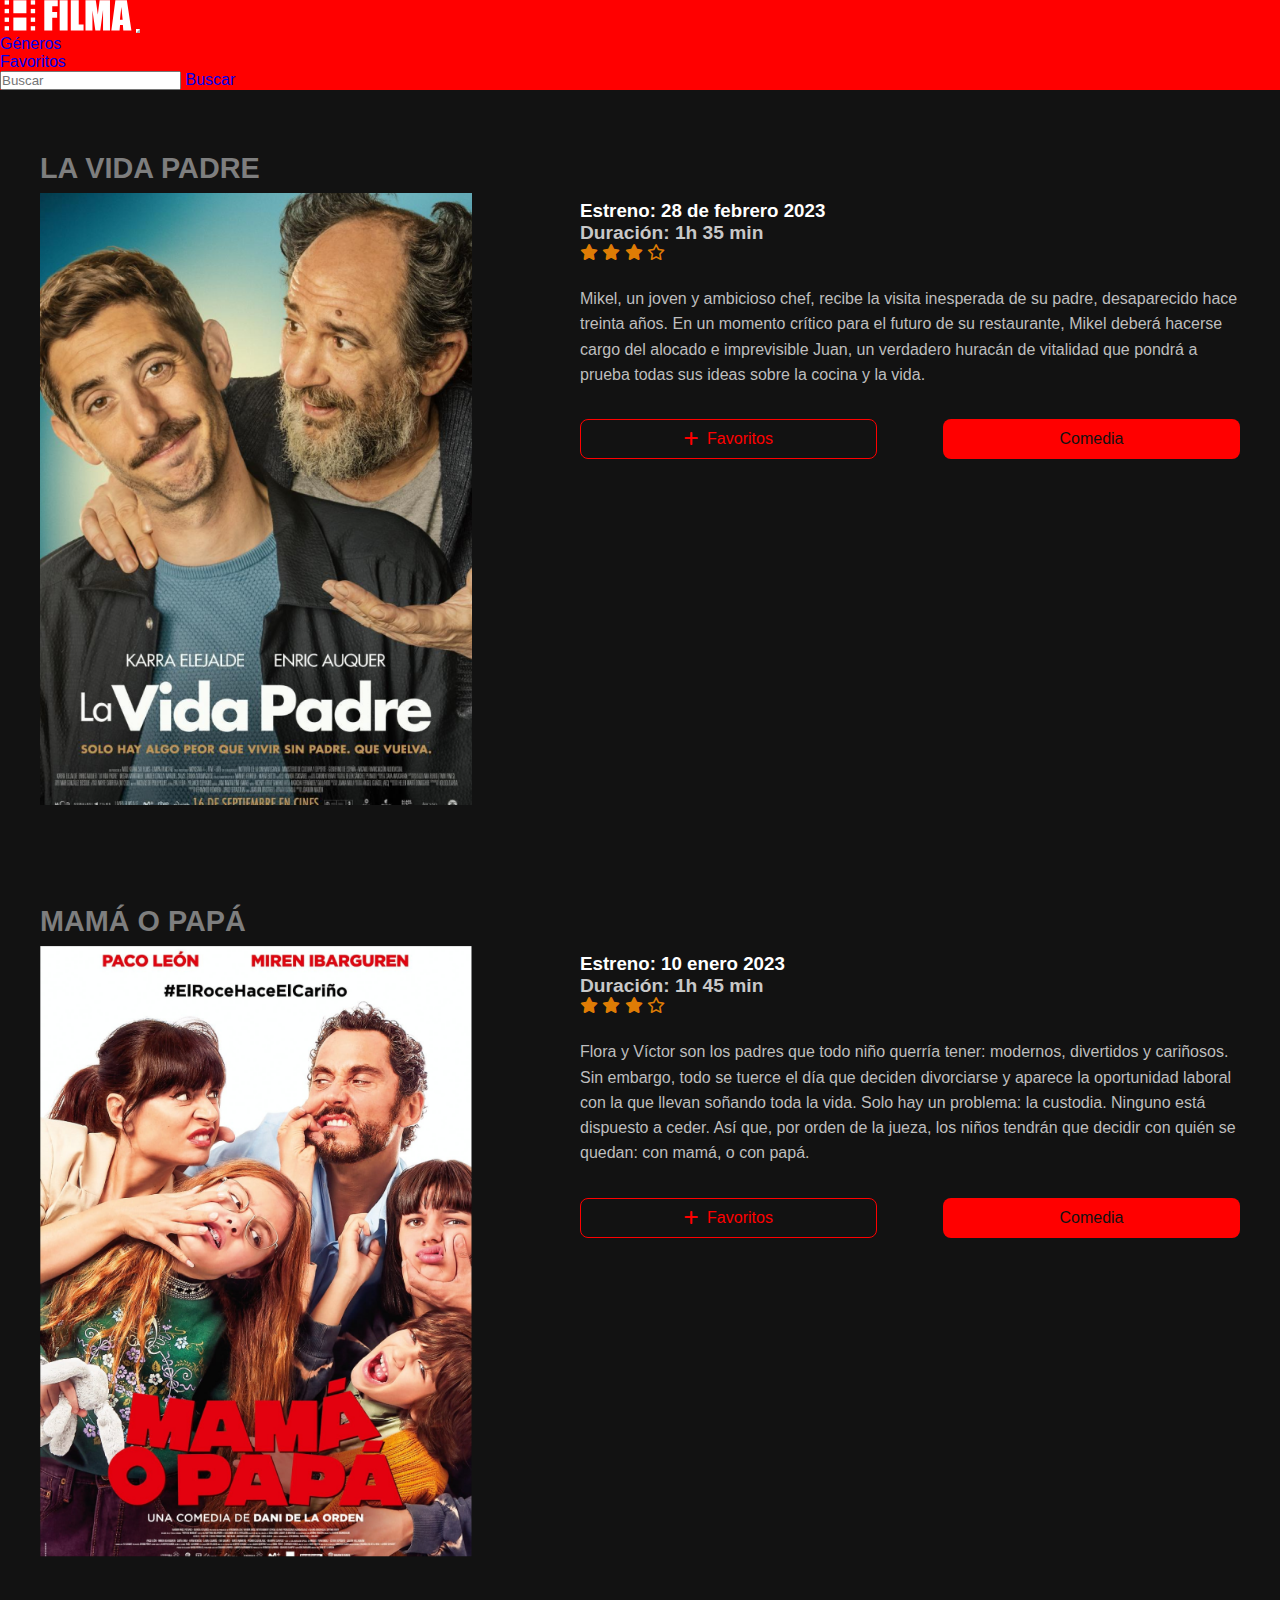
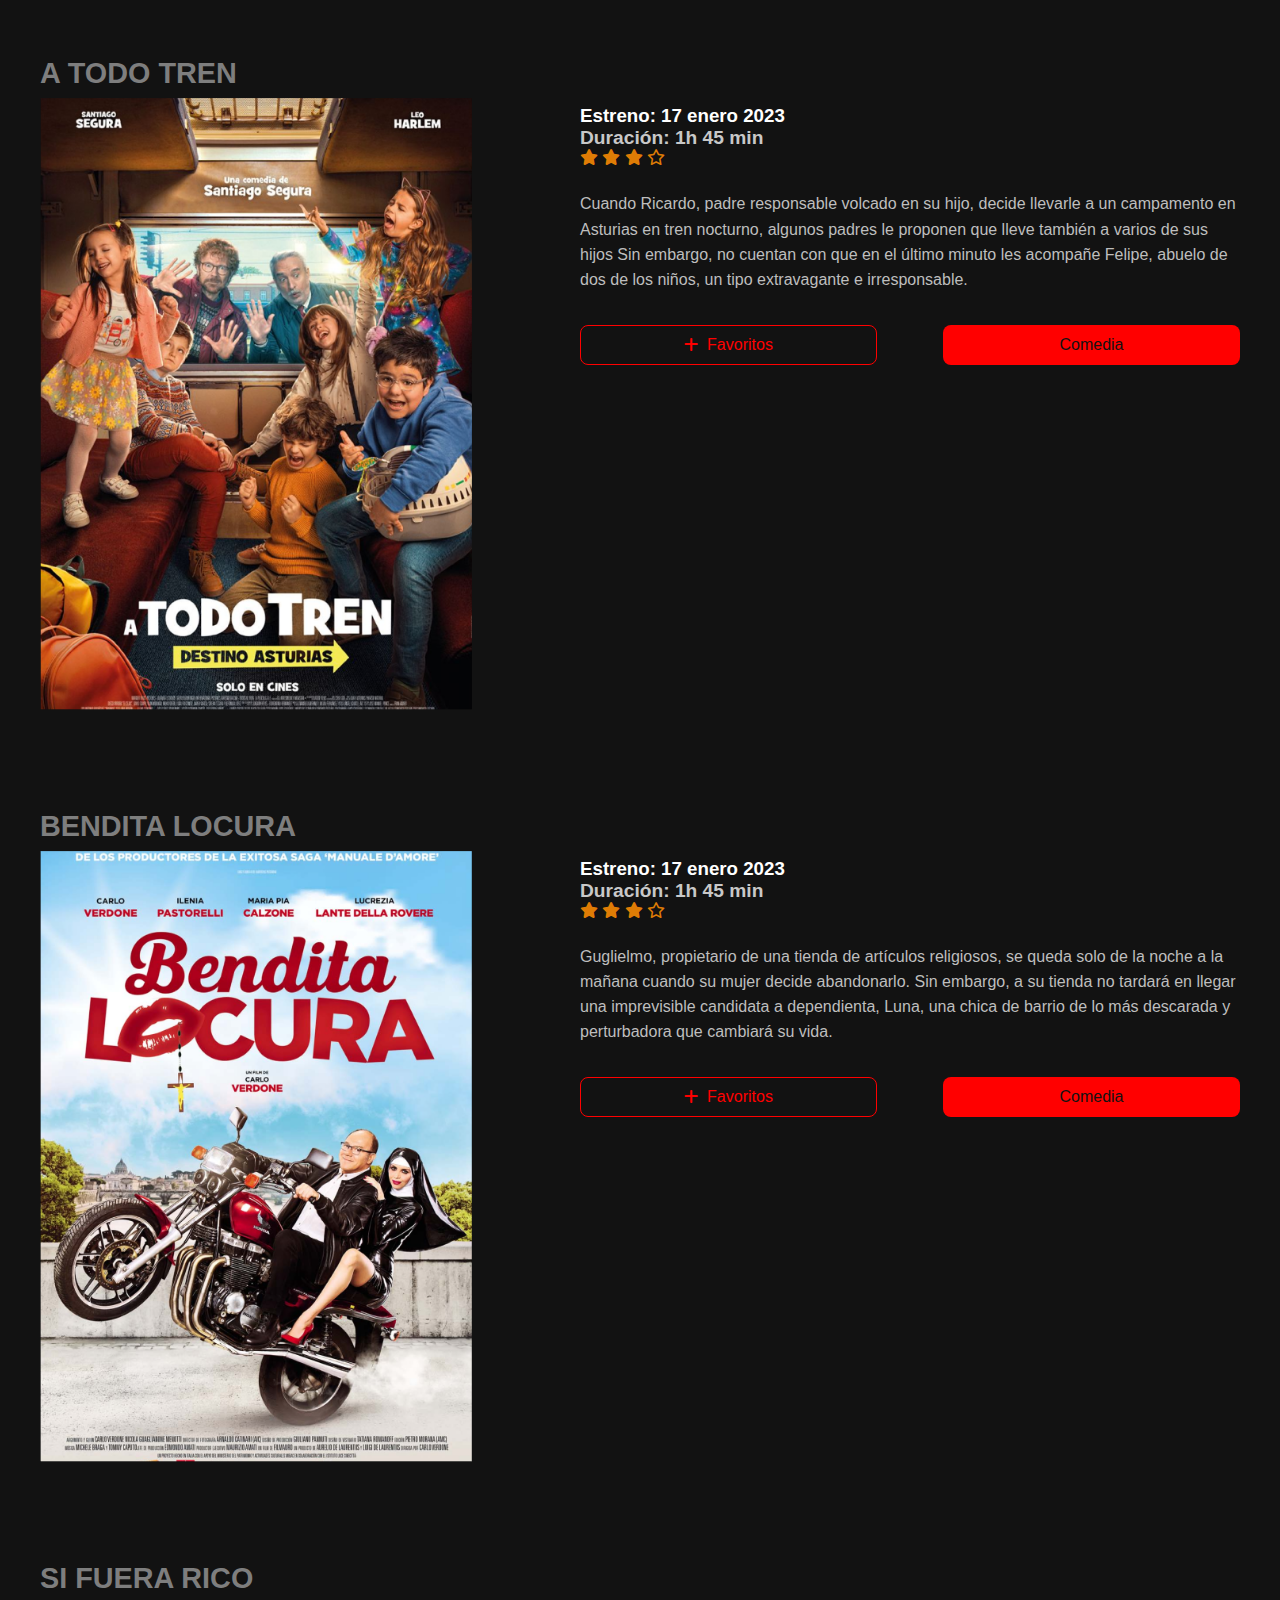
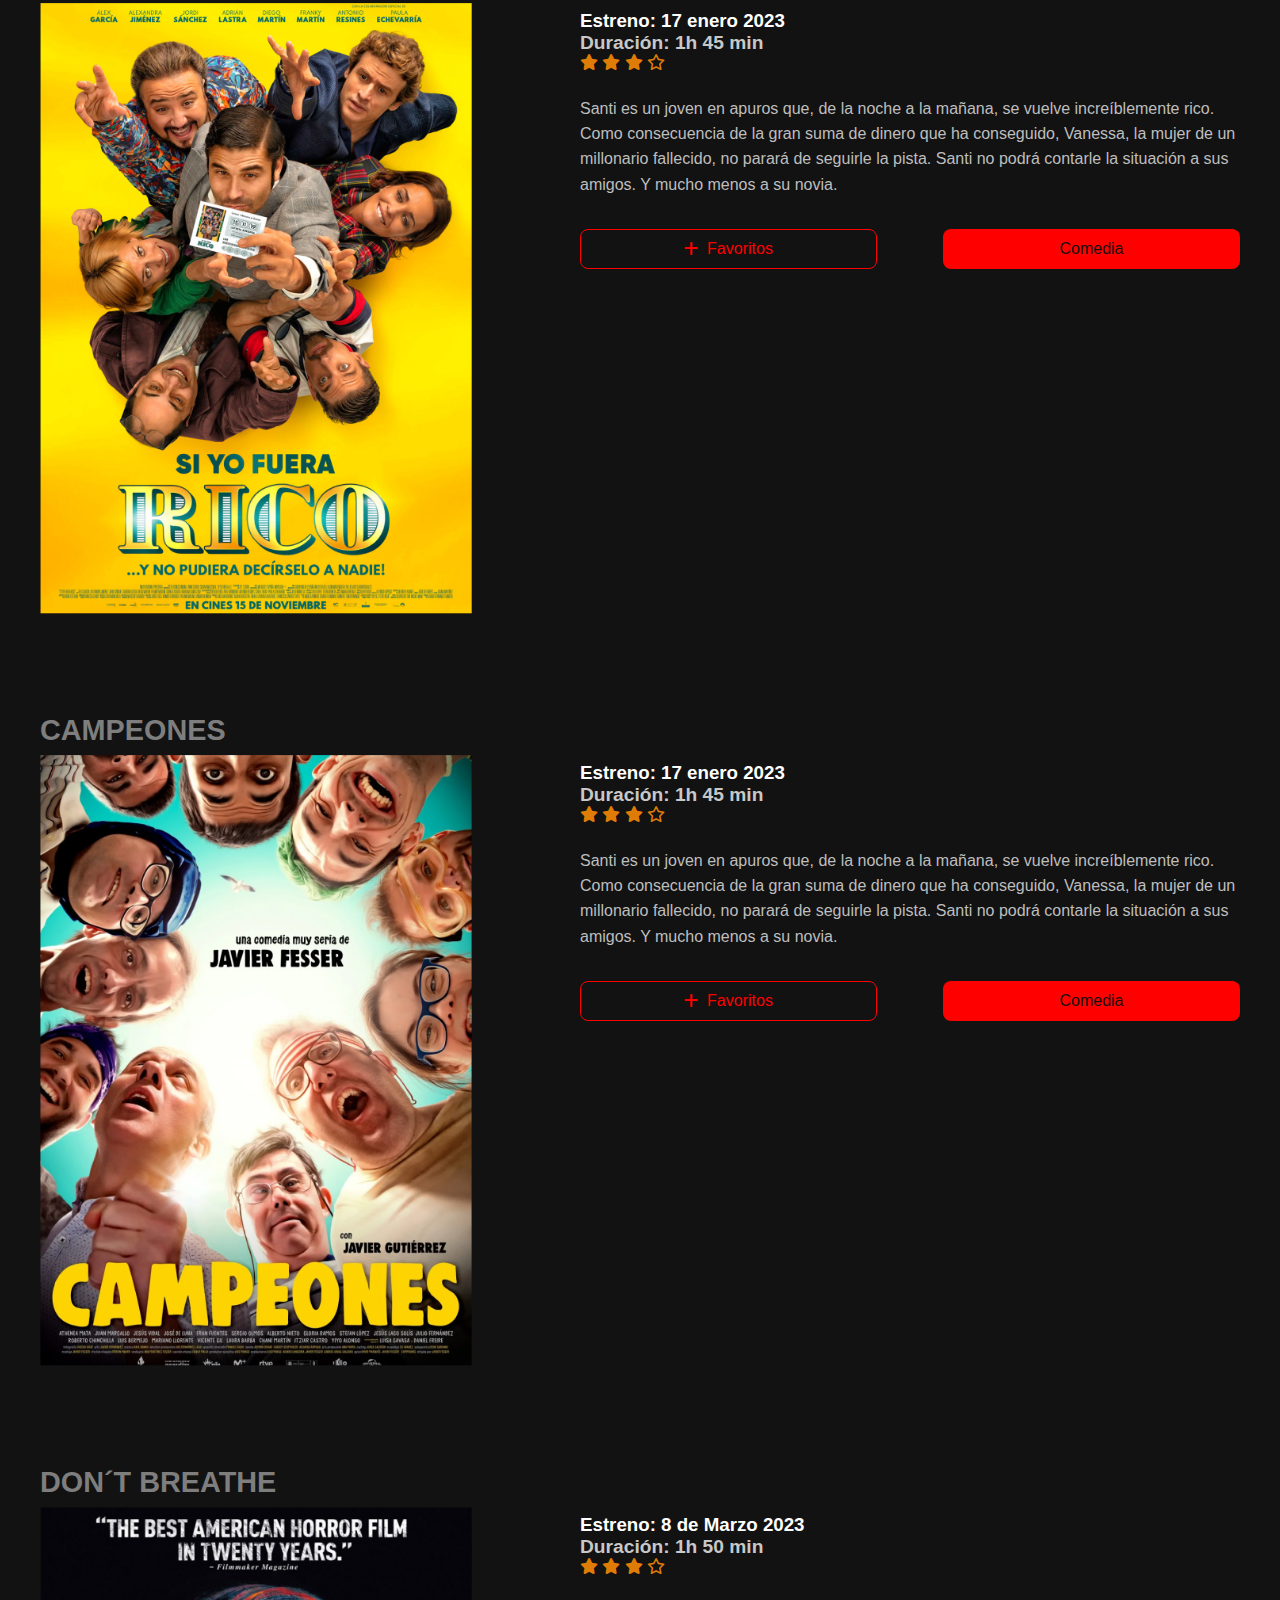
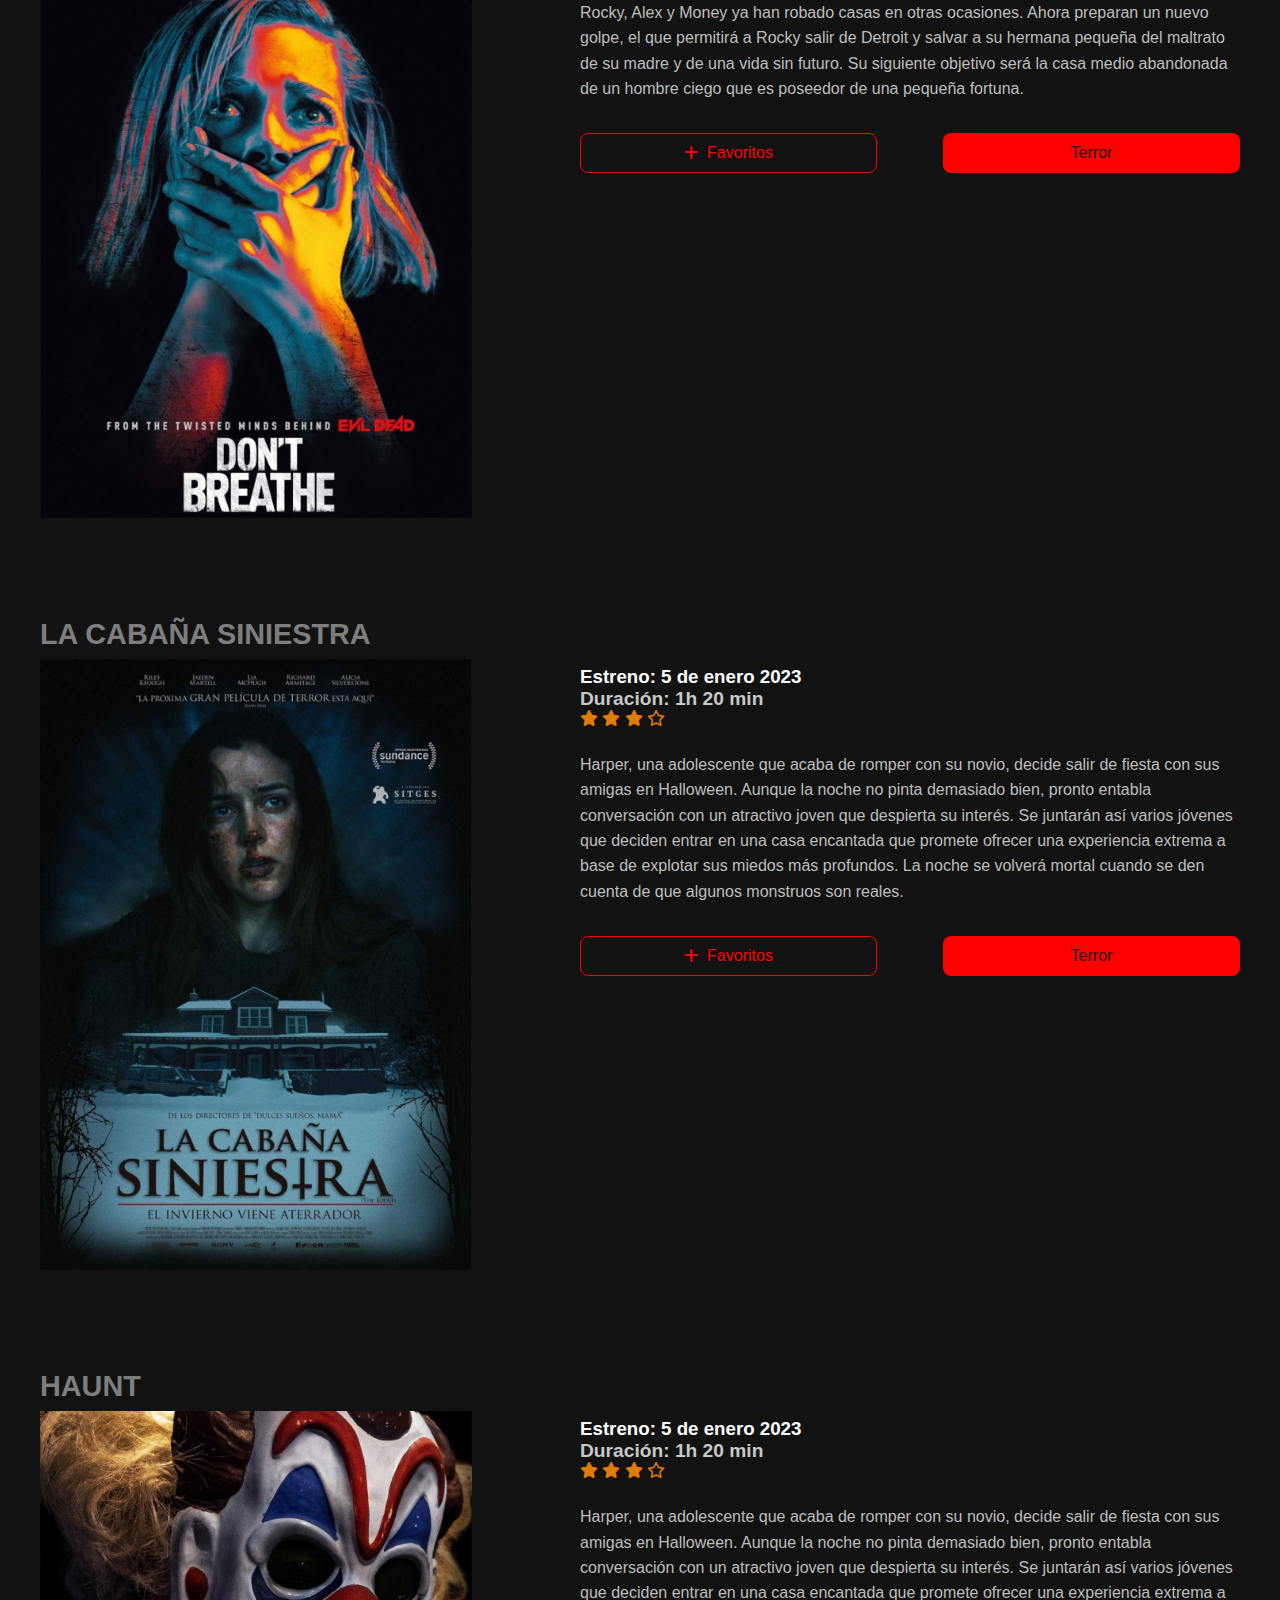
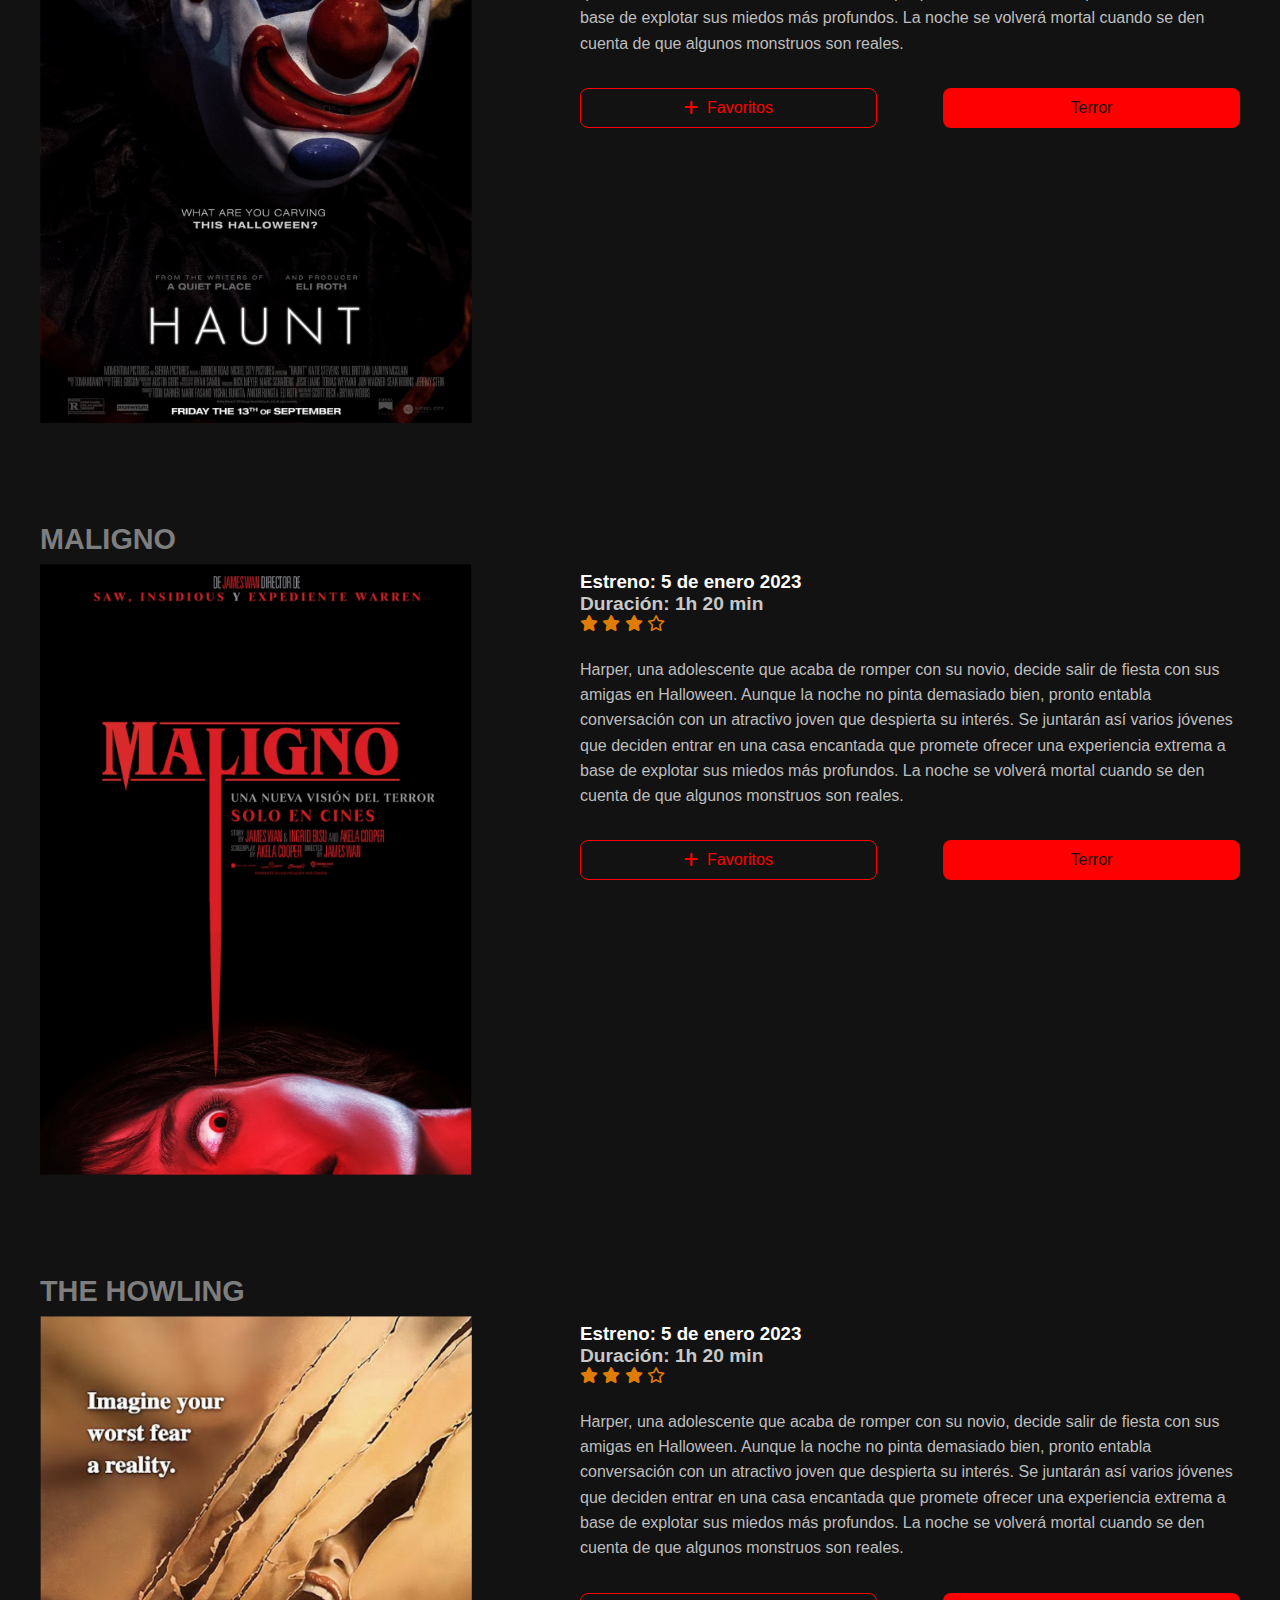
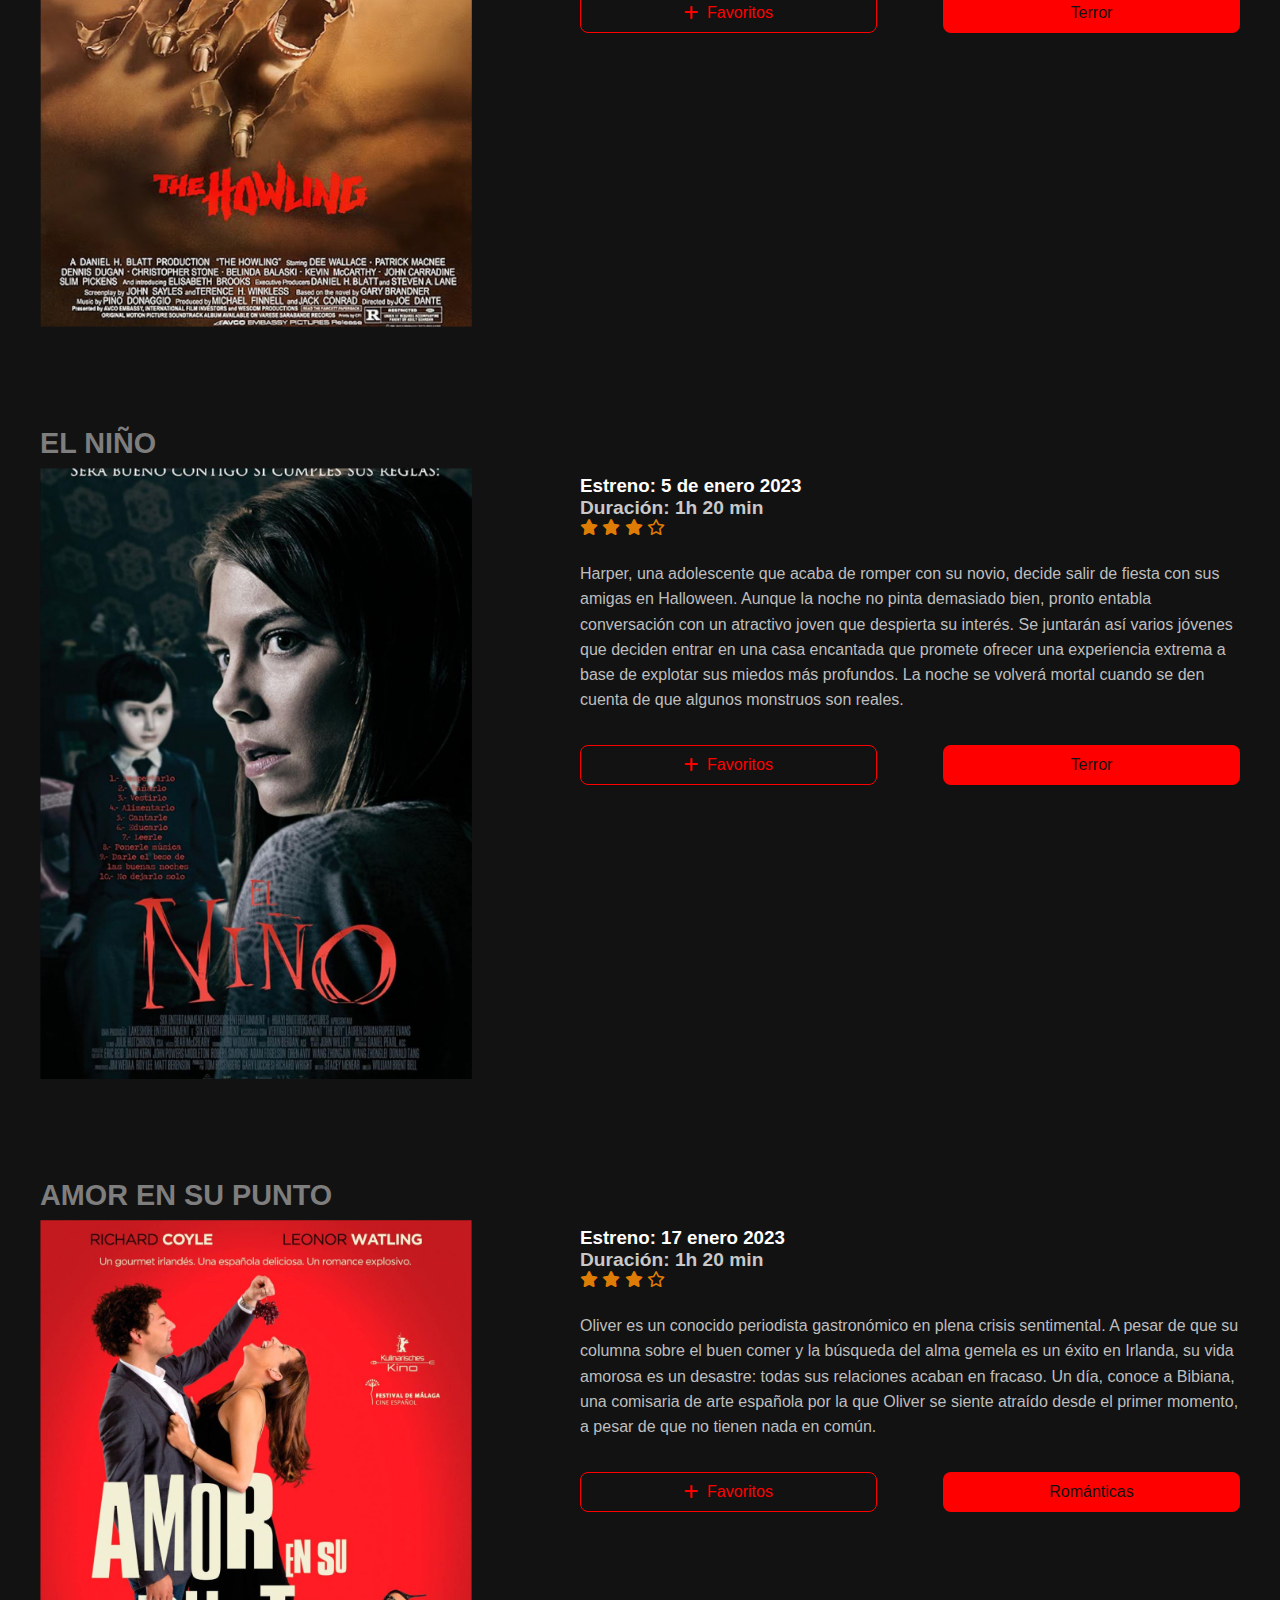
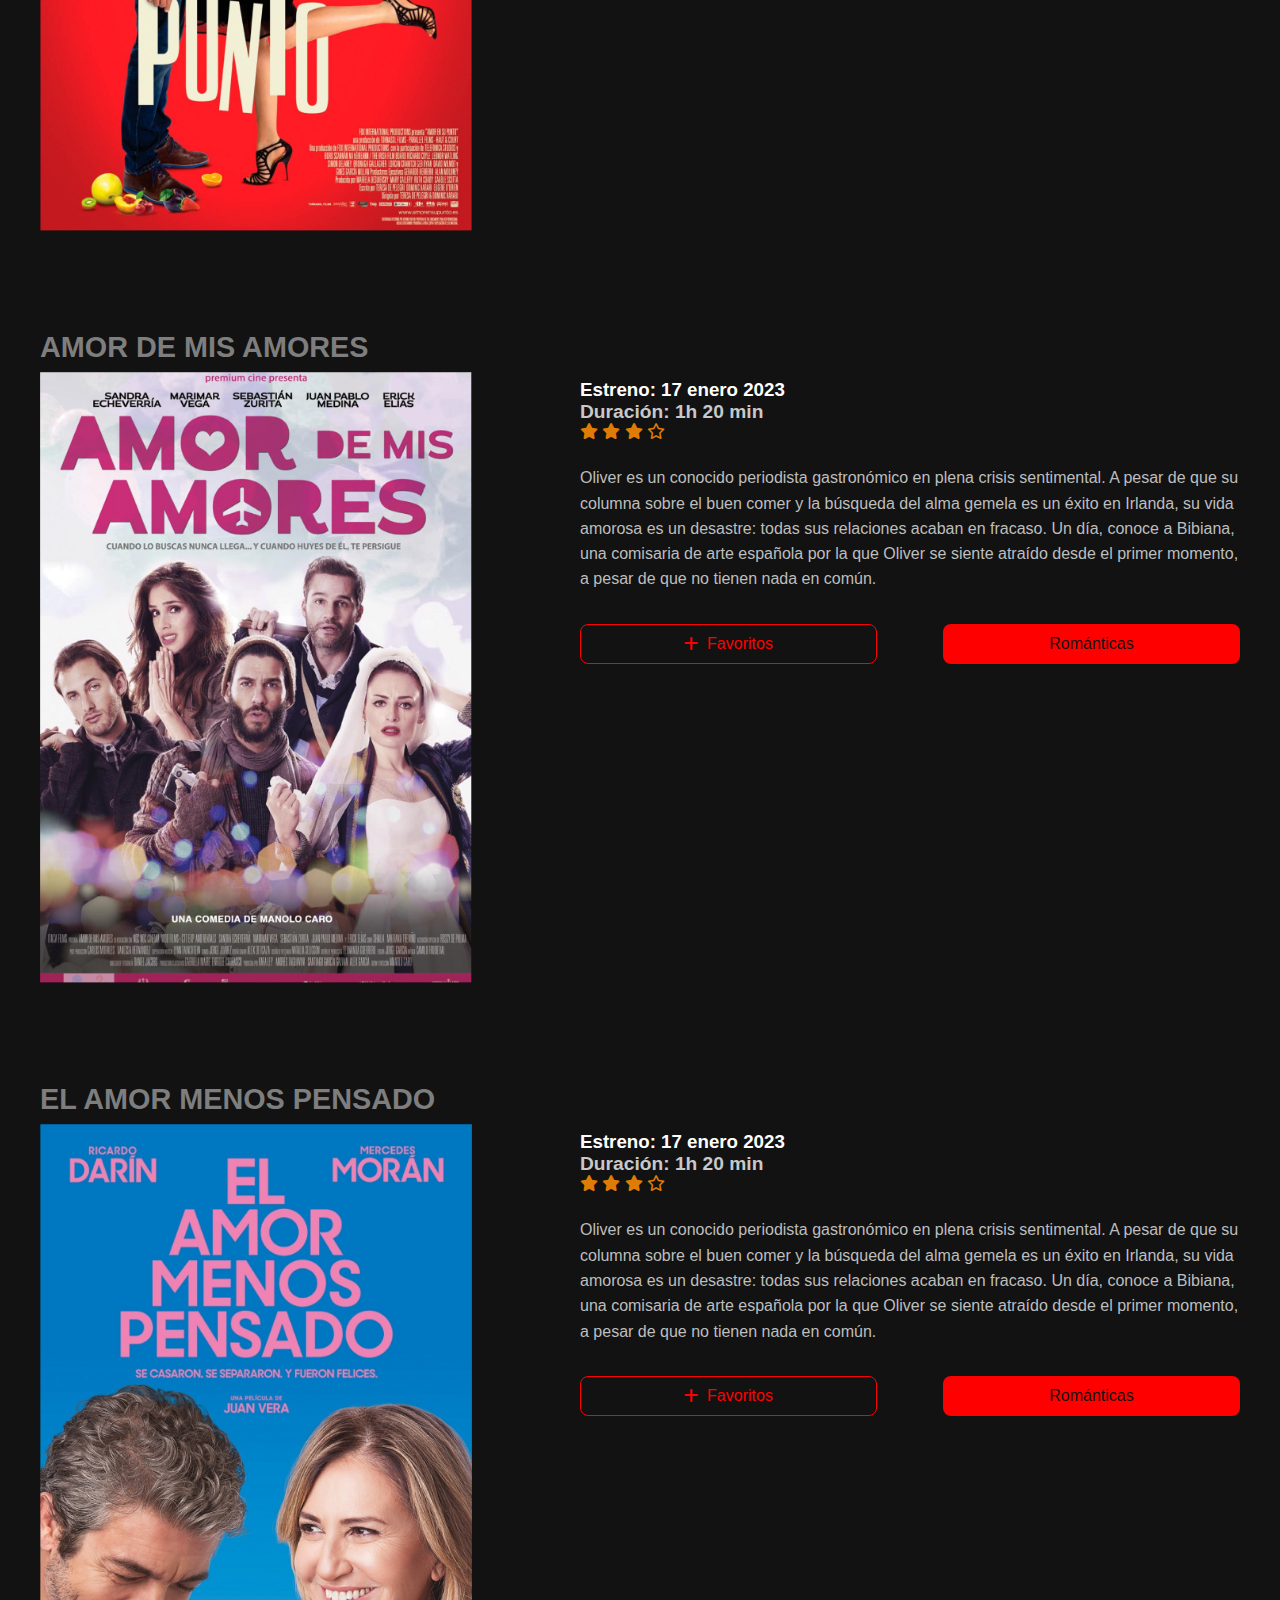
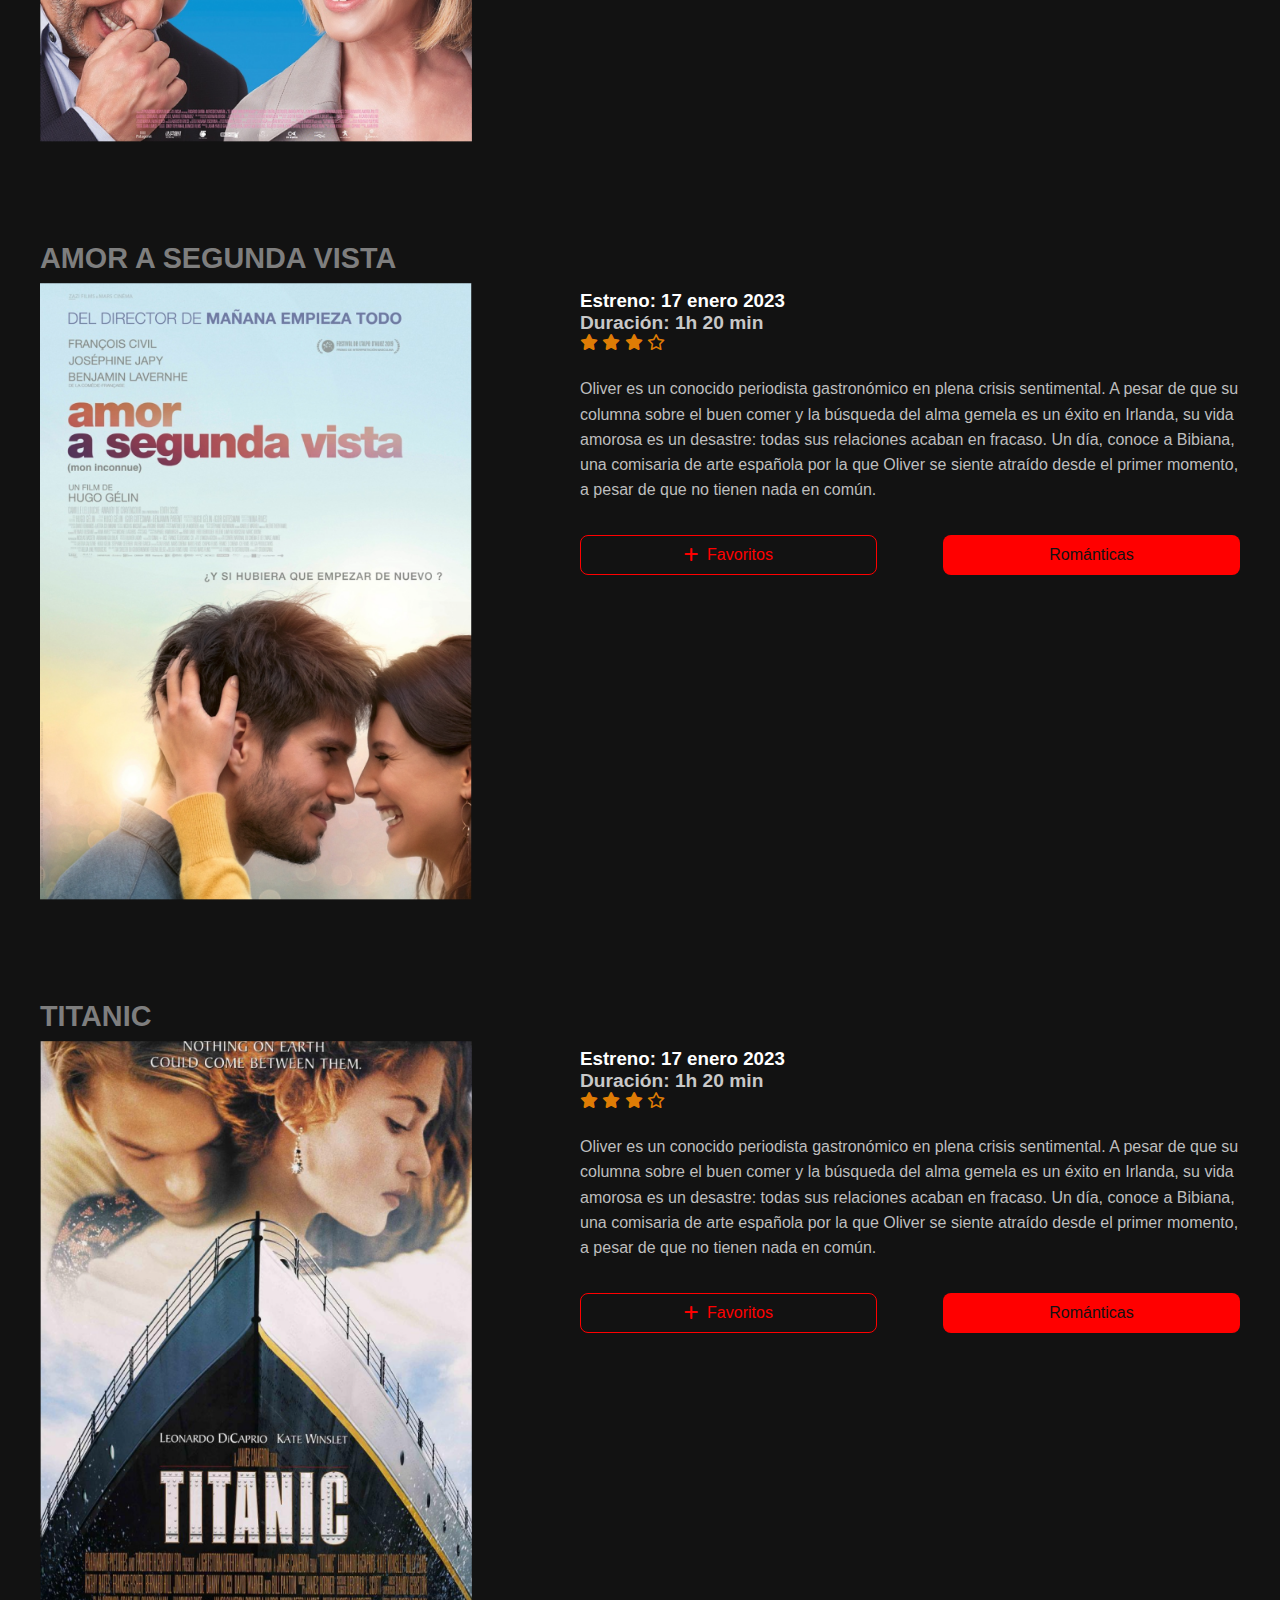
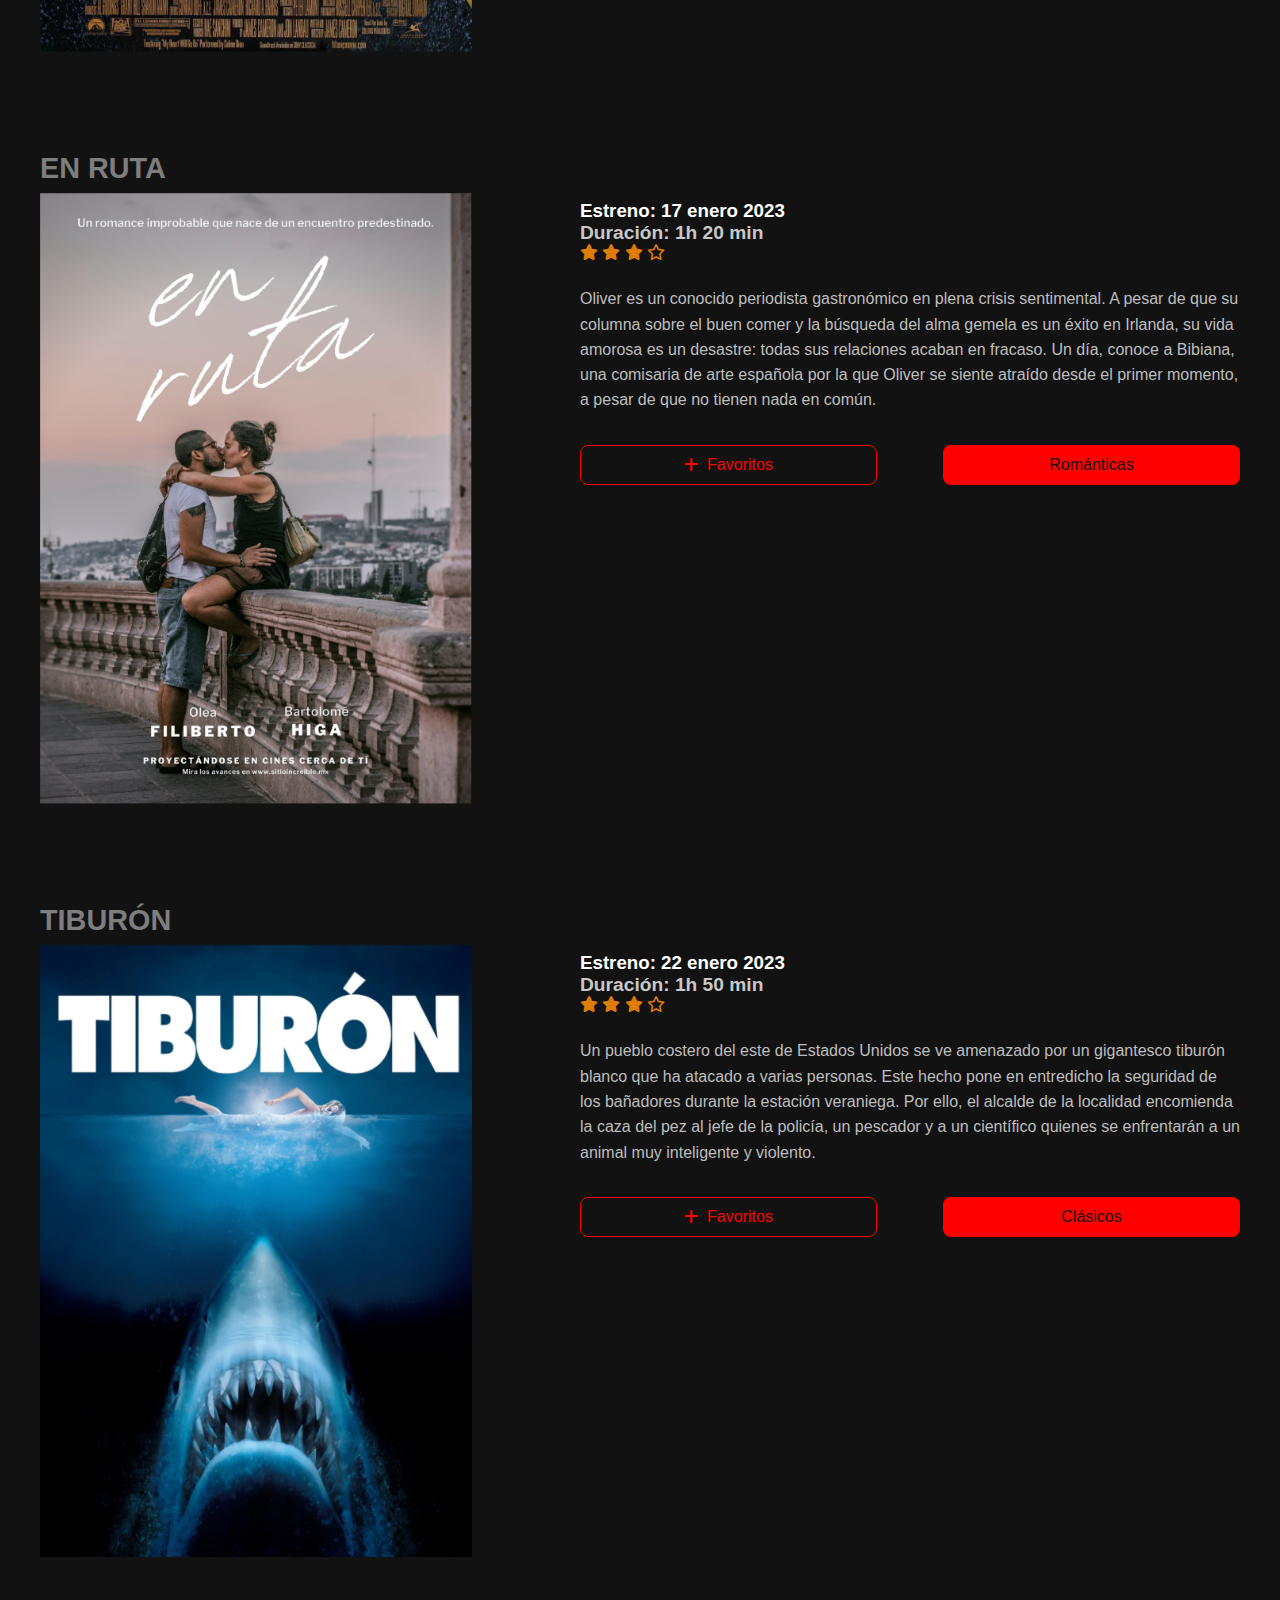
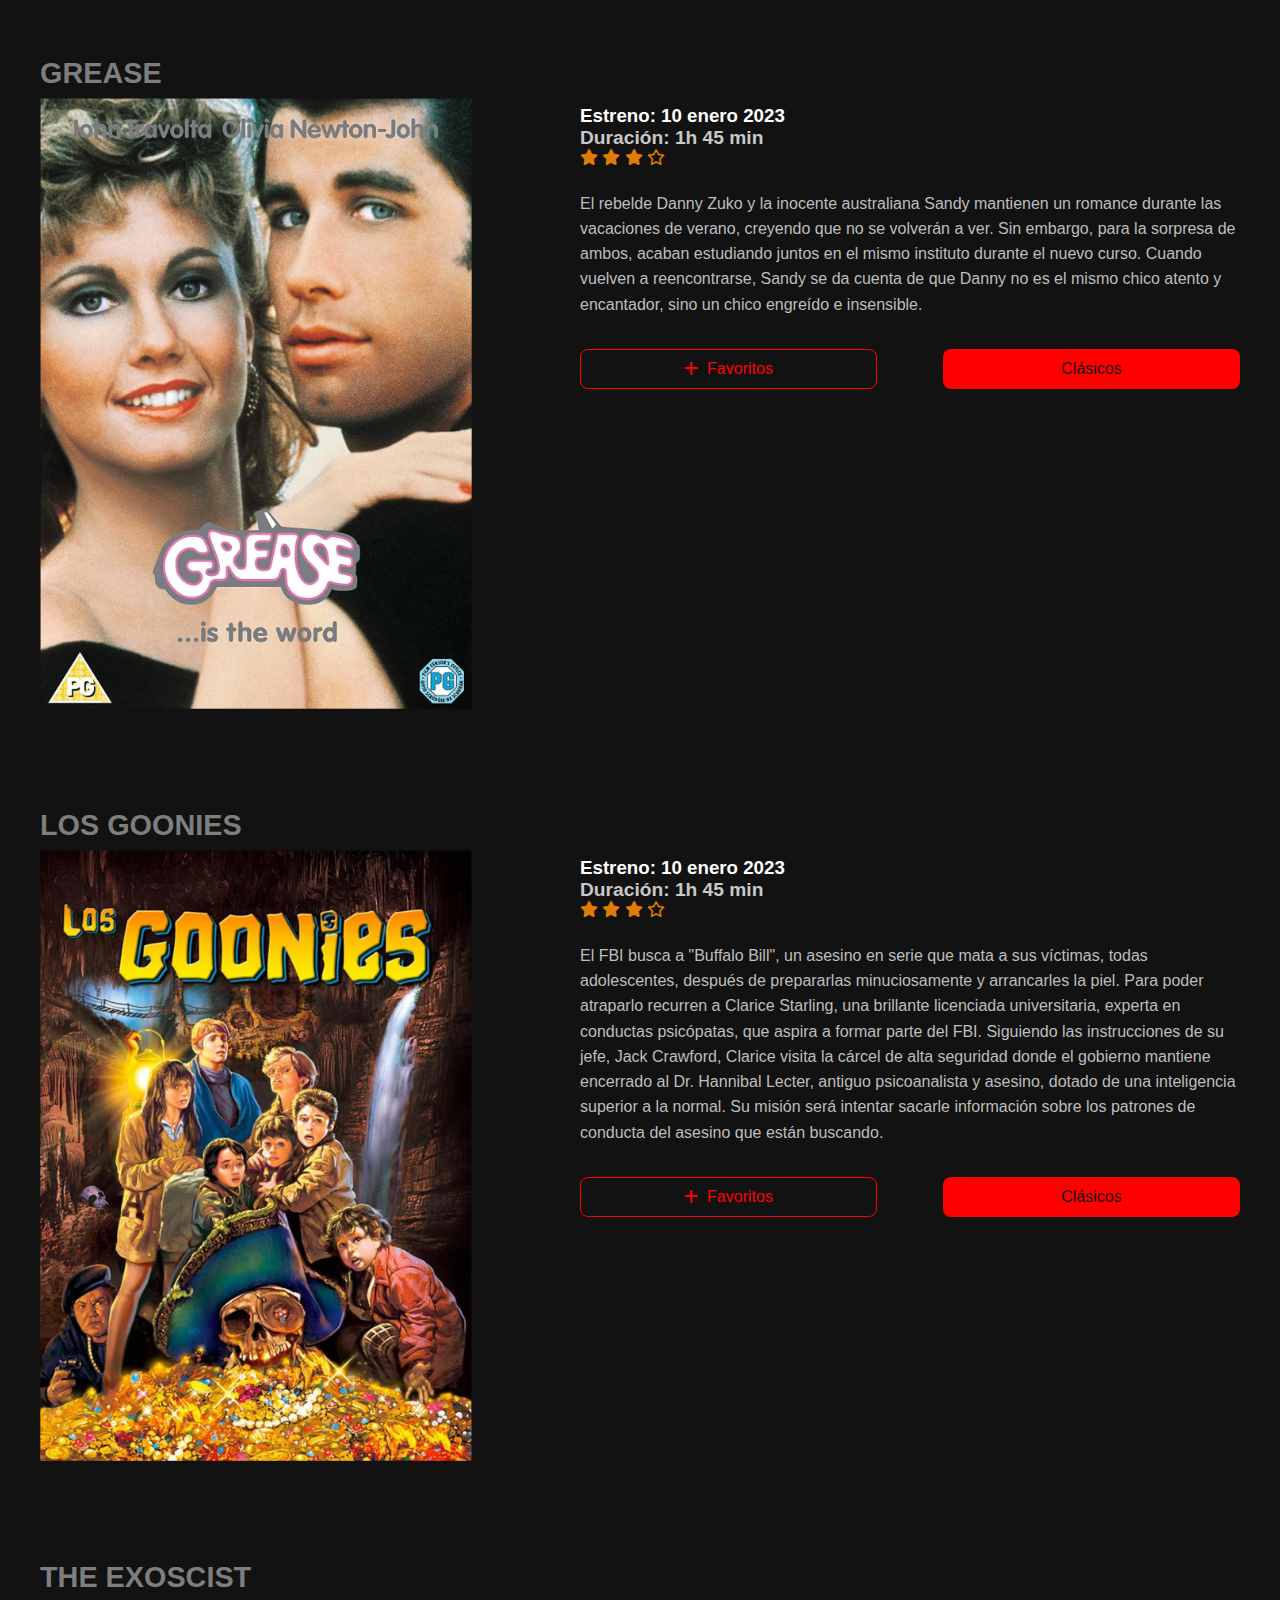
==== commit e05c8855: "add final" ====
--- a/detail/detail-movie.html
+++ b/detail/detail-movie.html
@@ -28,7 +28,7 @@
         <nav class="navbar fixed-top navbar-expand-lg">
             <div class="container-fluid">
 
-                        <a href="../home/index.html"><img src="../assets/img/logo/logo_negative.svg" class="me-3" alt=""></a>
+                        <a href="../index.html"><img src="../assets/img/logo/logo_negative.svg" class="me-3" alt=""></a>
 
 
                 <button class="navbar-toggler " type="button"  data-bs-toggle="collapse" data-bs-target="#navbarSupportedContent" aria-controls="navbarSupportedContent" aria-expanded="false" aria-label="Toggle navigation">
@@ -350,7 +350,7 @@
                             LA CABAÑA SINIESTRA
                         </h2>
                         <figure>
-                            <img src="../assets/img/peliculas/terror/cabaña_siniestra.jpg" alt="">
+                            <img src="../assets/img/peliculas/terror/cabana_siniestra.jpg" alt="">
                         </figure>
                     </div>
 
@@ -514,7 +514,7 @@
                             EL NIÑO
                         </h2>
                         <figure>
-                            <img src="../assets/img/peliculas/terror/niño.jpg" alt="">
+                            <img src="../assets/img/peliculas/terror/ninio.jpg" alt="">
                         </figure>
                     </div>
 
@@ -630,6 +630,7 @@
                         </div>
                     </div>
                 </li>
+                
 
 
                 <li id="pr3">
@@ -1054,9 +1055,6 @@
                 </li>
             </ul>
         </section>
-
-
-
 
     </main>
 
